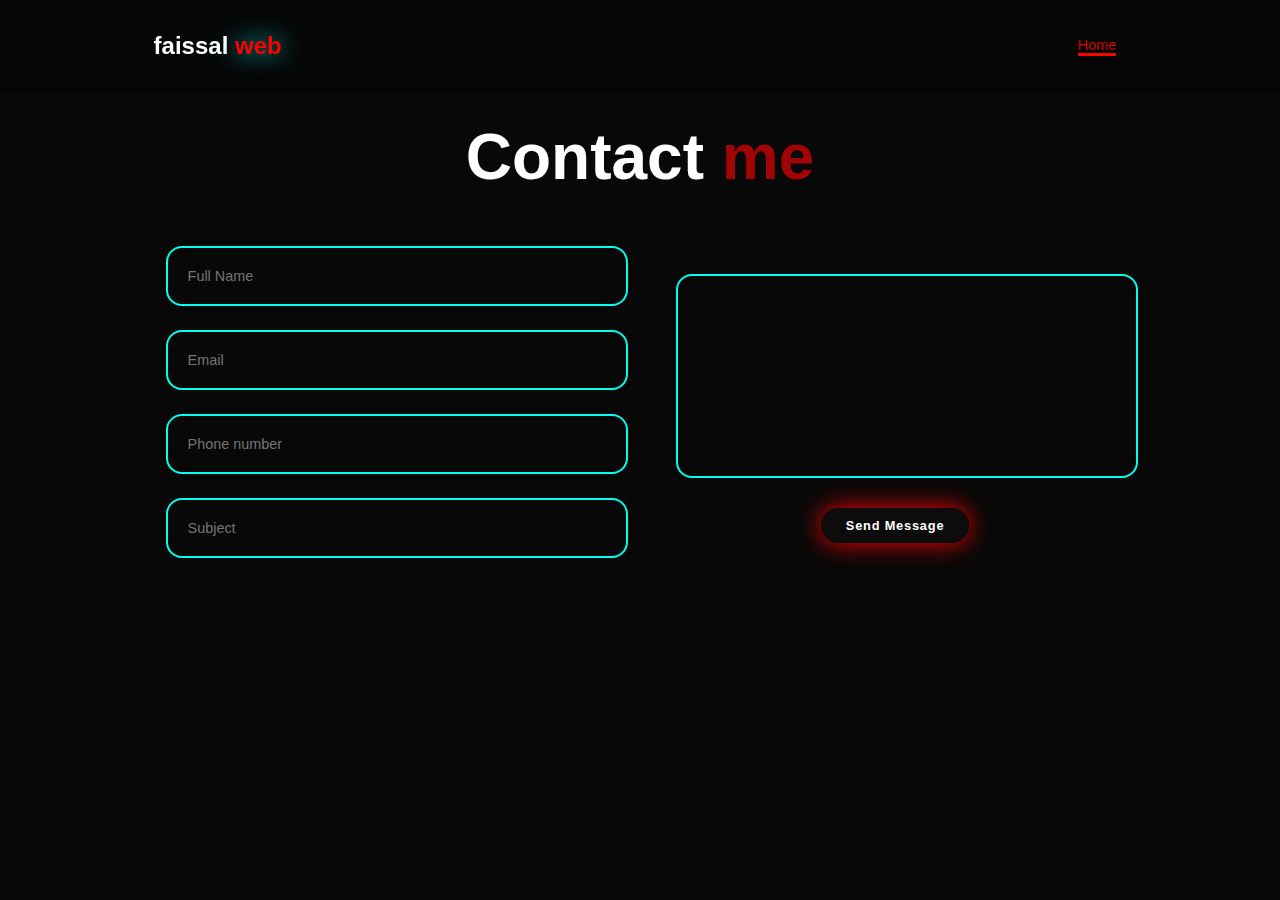
==== contact.html @ d176684a "Add files via upload" ====
<!DOCTYPE html>
<html lang="en">
<head>
    <meta charset="UTF-8">
    <meta name="viewport" content="width=device-width, initial-scale=1.0">
    <title>Contact Me</title>
    <link rel="stylesheet" href="style.css">
</head>



<div id="preloader">
        
    <div class="container">
        <div class="loader"></div>
        <div class="loader"></div>
        <div class="loader"></div>
    </div>
    
  </div>

<body>
    

    

<header class="header">
    
    <a href="index.html" class="logo">faissal
        <span>web</span>
    </a>





    <nav class="navbar" id="navbar">
        <a href="index.html" id="active" class="active">Home</a>
        <br>
       
       

     

    </nav>


</header>



    

    <section class="contact" id="contact">
        <h2 id="Contact1" class="heading">Contact <span>me </span></h2>
        <form action="">
            <div class="input-group">
                <div class="input-box">
                    
                    

                    <input type="text"  placeholder="Full Name" >
                    <input type="email" placeholder="Email">

                </div>
                <div class="input-box">
                    <input type="number" placeholder="Phone number">
                    <input type="text" placeholder="Subject">
                </div>
            </div>


            <div class="input-group-2">
                <textarea name="" id="" cols="30" rows="10" placeholder="Your Message">
            </textarea>
                <input type="submit" value="Send Message" class="btn">
            </div>
        </form>
    </section>


    <script>



document.addEventListener("DOMContentLoaded", function () {
  window.onload = function () {
    const preloader = document.getElementById("preloader");
    preloader.style.display = "none";
  };
});

    </script>

</body>
</html>
---- style.css ----
* {
    margin: 0;
    padding: 0;
    box-sizing: border-box;
    text-decoration: none;
    border: none;
    outline: none;
    scroll-behavior: smooth;
    font-family: "Poppins" , sans-serif;
}

:root{
    --bg-color: #080808;
    --second-bg-color: #131313;
    --text-color: white; 
    --main-color: #00ffee;
}


html{
    font-size: 60%;
    overflow-x: hidden;
}

body{
    background: var(--bg-color);
    color: var(--text-color);
}



#preloader {
    position: fixed;
    width: 100%;
    height: 100%;
    background-color: #000000; /* يمكنك تغيير اللون */
    display: flex;
    justify-content: center;
    align-items: center;
    z-index: 9999; /* تأكد من أن العنصر فوق كل المحتويات */
  }
  
  /* تنسيق الأنميشن */
  
  /* From Uiverse.io by Nawsome */ 
.loader {
    position: absolute;
    top: 50%;
    left: 50%;
    z-index: 10;
    width: 160px;
    height: 100px;
    margin-left: -80px;
    margin-top: -50px;
    border-radius: 5px;
    background: #1e3f57;
    animation: dot1_ 3s cubic-bezier(0.55,0.3,0.24,0.99) infinite;
  }
  
  .loader:nth-child(2) {
    z-index: 11;
    width: 150px;
    height: 90px;
    margin-top: -45px;
    margin-left: -75px;
    border-radius: 3px;
    background: #3c517d;
    animation-name: dot2_;
  }
  
  .loader:nth-child(3) {
    z-index: 12;
    width: 40px;
    height: 20px;
    margin-top: 50px;
    margin-left: -20px;
    border-radius: 0 0 5px 5px;
    background: #6bb2cd;
    animation-name: dot3_;
  }
  
  @keyframes dot1_ {
    3%,97% {
      width: 160px;
      height: 100px;
      margin-top: -50px;
      margin-left: -80px;
    }
  
    30%,36% {
      width: 80px;
      height: 120px;
      margin-top: -60px;
      margin-left: -40px;
    }
  
    63%,69% {
      width: 40px;
      height: 80px;
      margin-top: -40px;
      margin-left: -20px;
    }
  }
  
  @keyframes dot2_ {
    3%,97% {
      height: 90px;
      width: 150px;
      margin-left: -75px;
      margin-top: -45px;
    }
  
    30%,36% {
      width: 70px;
      height: 96px;
      margin-left: -35px;
      margin-top: -48px;
    }
  
    63%,69% {
      width: 32px;
      height: 60px;
      margin-left: -16px;
      margin-top: -30px;
    }
  }
  
  @keyframes dot3_ {
    3%,97% {
      height: 20px;
      width: 40px;
      margin-left: -20px;
      margin-top: 50px;
    }
  
    30%,36% {
      width: 8px;
      height: 8px;
      margin-left: -5px;
      margin-top: 49px;
      border-radius: 8px;
    }
  
    63%,69% {
      width: 16px;
      height: 4px;
      margin-left: -8px;
      margin-top: -37px;
      border-radius: 10px;
    }
  }
       

.header{
    position: fixed;
    top: 0;
    left: 0;
    width: 100%;
    padding: 4rem 12% 4rem;
    background: rgba(0, 0, 0, 0.3);
    backdrop-filter: blur(10px);
    display: flex;
    justify-content: space-between;
    align-items: center;
    z-index: 5;
}

.logo{
    font-size: 3rem;
    color: var(--text-color);
    font-weight: 800;
    cursor: pointer;
    transition: 0.3s ease;
}

.logo:hover{
    transform: scale(1.1);
}
.logo span{
    text-shadow: 0 0 25px var(--main-color);
}

.navbar a{
    display: inline-flex;
    font-size: 1.8rem;
    color: var(--text-color);
    margin-left: 4rem;
    font-weight: 500;
    transition: 0.3s ease;
    border-bottom: 3px solid transparent;
}


.navbar {
    display: flex; /* لجعل العناصر تصطف أفقيًا */
    justify-content: space-around; /* توزيع المسافة بالتساوي بين العناصر */
    align-items: center; /* محاذاة العناصر عموديًا */
    gap: 10px; /* مسافة بين الروابط */
}



.navbar a:hover,
.navbar a.active{
    color: rgba(255, 0, 0, 0.908);
    border-bottom: 3px solid red;
}

#menu-icon{
    font-size: 3.6rem;
    color: var(--main-color);
    display: none;

}

section{
    min-height: 100vh;
    padding: 10rem 12% 10rem;

}

.Home{
    display: flex;
    align-items: center;
    justify-content: center;
    gap: 15rem;

}

.home-content{
    display: flex;
    flex-direction: column;
    align-items: baseline;
    text-align: left;
    justify-content: center;
    margin-top: 3rem;

}

span{
    color: rgba(161, 4, 4, 0.998);
}
.logo span{
    color: rgb(255, 0, 0);
}

.home-content h3{
    margin-bottom: 2rem;
    margin-top: 1rem;
    font-size: 3.5rem;


}

.home-content h1{
    font-size: 7rem;
    font-weight: 700;
    margin-top: 1.5rem;
    line-height: 1;

}    


.home-img{

    border-radius: 50%;

}

.home-img img{
    position: relative;
    top: 3rem;
    width: 32vw;
    border-radius: 50%;
    box-shadow: 0 0 25px red;
    cursor: pointer;
    transition: 0.4s ease-in-out;
}


.home-img img:hover{
    box-shadow: 0 0 25px rgb(0, 0, 0),
                0 0 50px red,
                0 0 100px red;
}
.home-content p{
    font-size: 1.5rem;
    font-weight: 500;
    line-height: 1.8;
    max-width: 1000px;

}


.home-content p::selection{
    color: red;
}


.social-icons a{
    display: inline-flex;
    justify-content: center;
    align-items: center;
    width: 4.5rem;
    height: 4.5rem;
    background: transparent;
    border: 2px solid rgba(110, 53, 53, 0.974);
    font-size: 2.5rem;
    border-radius: 50%;
   color: rgba(255, 0, 0, 0.707);
    margin: 3rem 1.5rem 3rem 0;
    transition: 0.3s ease-in-out;
}


.social-icons a:hover{
    color: red;
    transform: scale(1.3)translateY(-5px);
    box-shadow: 0 0 25px var(--main-color);
    background-color: var(--main-color);
}
.btn{
    display: inline-block;
    padding: 1rem 2.8rem;
    
    background: rgba(16, 15, 15, 0.586);
    box-shadow: 0 0 25px red;
    border-radius: 4rem;
    font-size: 1.6rem;
    color: rgb(255, 255, 255);
    border: 2px solid transparent;
    letter-spacing: 0.1rem;
    font-weight: 600;
    transition: 0.3s ease-in-out;
    cursor: pointer;
}

.btn:hover{
    transform: scale(1.05);
    box-shadow: 0 0 50px red;
}

.btn-group{
    display: flex;
    align-items: center;
    gap: 1.5rem;
}
.btn-group a:nth-of-type(2){
    background-color: black;
    color: var(--main-color);
    border: 2px solid var(--main-color);
    box-shadow: 0 0 25px transparent;
}

.btn-group a:nth-last-of-type(2):hover{
    box-shadow: 0 0 25px var(--main-color);
    background-color: var(--main-color);
    color: black;
}

.text-animation{
    font-size: 34px;
    font-weight: 600;
    min-width: 280px;
}
.text-animation span{
    position: relative;
}
.text-animation span::before{
    content: "web developer";
    color: var(--main-color);
    animation: words 20s infinite;
}

.text-animation span::after{
    content: "";
    background-color: var(--bg-color);
    position: absolute;
    width: calc(100% + 8px);
    height: 100%;
    border-left: 3px solid var(--bg-color);
    right: -8px;
    animation: cursor 0.6s infinite, typing 20s steps(14) infinite;
}
@keyframes cursor{
    to{
        border-left: 2px solid var(--main-color);
    }
}
 @keyframes words{
    0%,
    20%{
        content: "Front-end Designer";
    }
    21%,
    40%{
        content: "Web Designer";
    }

    41%,
    60%{
        content: "UI / UX Designer";
    }

    61%,
    80%{
        content: "Web Developer";
    }

    81%,
    100%{
        content: "Software Tester";
    }
 }


 @keyframes typing{
    10%,
    15%,
    30%,
    35%,
    50%,
    55%,
    70%,
    75%,
    90%,
    95%{
        width: 0;
    }

    5%,
    20%,
    25%,
    40%,
    45%,
    60%,
    65%,
    80%,
    85%{
        width: calc(100% + 8px);
    }
 }



 .heading{
    font-size: 8rem;
    text-align: center;
    margin: 5rem 0;
 }
 
 .education{
    padding: 100px 15px;
    background: var(--second-bg-color);
 }

 .education h2{
    margin-bottom: 5rem;

 }

 .timeline-items{
    max-width: 1200px;
    margin: auto;
    display: flex;
    flex-wrap: wrap;
    position: relative;

 }
 .timeline-items::before{
    content: "";
    position: absolute;
    width: 5px;
    height: 100%;
    background-color: var(--main-color);
    left: calc(50% - 1px);

 }

 .timeline-item{
    margin-bottom: 40px;
    width: 100%;
    position: relative;
 }

 .timeline-item:last-child{
    margin-bottom: 0;

 }

 .timeline-item:nth-child(odd){
    padding-right: calc(50% + 30px);
    text-align: right;
 }

 .timeline-item:nth-child(even){
    padding-left: calc(50% + 30px);
    
 }

 .timeline-dot{
    height: 21px;
    width: 21px;
    background-color: var(--main-color);
    box-shadow: 0 0 25px var(--main-color),
                0 0 50px var(--main-color);
    position: absolute;
    left: calc(50% - 8px);
    border-radius: 50%;
    top: 10px;
 }

 .timeline-date{
    font-size: 20px;
    font-weight: 800;
    color: white;
    margin: 6px 0 15px;
 }

.timeline-content{
    background-color: var(--bg-color);
    border: 3px solod var(--main-color);
    padding: 30px 50px;
    border-radius: 4rem;
    box-shadow: 0 0 10px var(--main-color);
    cursor: pointer;
    transition: 0.3s ease-in-out;

}

.timeline-content:hover{
    transform: scale(1.05);
    box-shadow: 0 0 25px red;
}
.timeline-content h3{
    font-size: 20px;
    color: white;
    margin: 0 0 10px;
    font-weight: 500;
}

.timeline-content p{
    color: wheat;
    font-size: 16px;
    font-weight: 300;
    line-height: 22px;

}

::-webkit-scrollba{
    width: 15px;
}

::-webkit-scrollbar-thumb{
    background-color: var(--main-color);
}

::-webkit-scrollbar-track{
    background-color: var(--bg-colorg);
    width: 50px;

}


.services{
    background: var(--second-bg-color);
    color: black;

}

.services h2{
    margin-bottom: 5rem;
    color: wheat;
}

.services-container{
    display: grid;
    grid-template-columns: repeat(2,1fr);
    align-items: center;
    gap: 2.5rem;
}

.service-box{
    background-color: var(--main-color);
    height: 300px;
    border-radius: 3rem;
    border: 5px solid transparent;
    cursor: pointer;
    transition: 0.4s ease-in-out;
}


.service-box:hover{
    background: white;
    color: black;
    border: 5px solid red;
    transform: scale(1.03);
}

.service-box .service-info{
    display: flex;
    flex-direction: column;
    text-align: left;
    max-height: 200px;
    justify-content: left;
    align-items: baseline;
    padding: 5rem 5rem;
}

.service-info h4{
    font-size: 3rem;
    font-weight: 800;
    line-height: 2;
}

.service-info p{
    font-size: 1.6rem;
    font-weight: 600;
    max-height: 100px;
    line-height: 1.7;
    margin: auto;
}

.testimonials{
    background: var(--bg-color);
}
.testimonials-box{
background-size: cover;
display: flex;
align-items: center;
justify-content: center;
flex-direction: column;
}

.testimonials .heading {
    margin-bottom: 5rem ;
}

.testimonials-box img{
width: 25rem;
border-radius: 50%;
border: 1px solid var(--main-color);

}


/* From Uiverse.io by JaydipPrajapati1910 */ 
.button {
    width: 140px;
    height: 40px;
    display: flex;
    align-items: center;
    justify-content: center;
    gap: 10px;
    padding: 0px 15px;
    background-color: red;
    border-radius: 10px;
    border: none;
    color: white;
    position: relative;
    cursor: pointer;
    font-weight: 900;
    transition-duration: .2s;
    background: linear-gradient(0deg, #000, #272727);
  }
  
  .button:before, .button:after {
    content: '';
    position: absolute;
    left: -2px;
    top: -2px;
    border-radius: 10px;
    background: linear-gradient(45deg, #fb0094, #0000ff, #00ff00,#ffff00, #ff0000, #fb0094, 
          #0000ff, #00ff00,#ffff00, #ff0000);
    background-size: 400%;
    width: calc(100% + 4px);
    height: calc(100% + 4px);
    z-index: -1;
    animation: steam 20s linear infinite;
  }
  
  @keyframes steam {
    0% {
      background-position: 0 0;
    }
  
    50% {
      background-position: 400% 0;
    }
  
    100% {
      background-position: 0 0;
    }
  }
  
  .button:after {
    filter: blur(50px);
  }
  
  


.wrapper{
    display: grid;
    grid-template-columns: repeat(3,1fr);
    gap: 3rem;
}

.testimonial-item{
    min-height: 550px;
    max-width: 450px;
    background: rgba(0, 0, 0, 0.7);
    border: 3px solid rgba(255, 255, 255, 0.322);
    border-radius: 2rem;
    margin: 0 2rem;
    padding: 30px 60px;
    cursor: pointer;
    display: flex;
    flex-direction: column;
    align-items: center;
    justify-content: center;
    text-align: center;
    gap: 1.5rem;
    color: white;
    transition: 0.4s ease-in-out;
}

.testimonial-item:hover{
    border: 3px solid var(--main-color);
    transform: translateY(-10px)scale(1.03);
    box-shadow: 0 0 50px red;
}

.testimonial-item h2{
    font-size: 2.8rem;
}

.testimonial-item p{
    font-size: 1.3rem;
}


.cta {
    position: relative;
    margin: auto;
    padding: 12px 18px;
    transition: all 0.2s ease;
    border: none;
    background: none;
    cursor: pointer;
  }
  
  .cta:before {
    content: "";
    position: absolute;
    top: 0;
    left: 0;
    display: block;
    border-radius: 50px;
    background: #b1dae7;
    width: 45px;
    height: 45px;
    transition: all 0.3s ease;
  }
  
  .cta span {
    position: relative;
    font-family: "Ubuntu", sans-serif;
    font-size: 18px;
    font-weight: 700;
    letter-spacing: 0.05em;
    color: #234567;
  }
  
  .cta svg {
    position: relative;
    top: 0;
    margin-left: 10px;
    fill: none;
    stroke-linecap: round;
    stroke-linejoin: round;
    stroke: #234567;
    stroke-width: 2;
    transform: translateX(-5px);
    transition: all 0.3s ease;
  }
  
  .cta:hover:before {
    width: 100%;
    background: #b1dae7;
  }
  
  .cta:hover svg {
    transform: translateX(0);
  }
  
  .cta:active {
    transform: scale(0.95);
  }
  




#star{
    color: gold;
    font-size: 2rem;
}

.contact{
    background-color: var(--bg-color);

}

.contact h2{
    margin-bottom: 3rem;
    color: white;

}

.contact form{
    display: flex;
    align-items: center;
    justify-content: center;
    gap: 3rem;
    margin: 5rem auto;
    text-align: center;
}

.contact form .input-box{
    display: flex;
    justify-content: center;
    flex-wrap: wrap ;
}





.contact form .input-box input,
.contact form textarea{
    width: 100%;
    padding: 2.5rem;
    font-size: 1.8rem;
    color: var(--text-color);
    background: var(--bg-color);
    border-radius: 2rem;
    border: 2px solid var(--main-color);
    margin: 1.5rem;
    resize: none;
   
}

.contact form .btn{
    margin-top: 2rem;

}

.footer{
    position: relative;
    bottom: 0;
    width: 100%;
    padding: 40px 0;
    background-color: var(--second-bg-color);

}

.footer .social{
    text-align: center;
    padding-bottom: 25px;
    color: var(--main-color);
}

.footer .social a{
  font-size: 25px;
  color: var(--main-color);
  border: 2px solid var(--main-color);
  width: 42px;
  height: 42px;
  line-height: 42px;
    display: inline-block;
    text-align: center;
    border-radius: 50%;
    margin: 0 10px;
    transition: 0.3s ease-in-out;
}

.footer .social a:hover{
    transform: scale(1.2)translateY(-10px);
    background-color: red;
    color: black;
    box-shadow: 0 0 25px red;
}

.footer ul{
    margin-top: 0;
    padding: 0;
    font-size: 18px;
    line-height: 1.6;
    margin-bottom: 0;
    text-align: center;
}
.footer ul li a{
    color: white;
    border-bottom: 3px solid transparent;
    transition: 0.3s ease-in-out;

}

.footer img{

    mix-blend-mode: screen;
    width: 25rem;

}



.footer ul li a:hover{
border-bottom: 3px solid var(--main-color);
}

.footer ul li{
    display: inline-block;
    padding: 0 15px;
}
.footer .copyright{
    margin-top: 50px;
    text-align: center;
    font-size: 16px;
    color: white;
}



@media(max-width:1285px){
    html{
        font-size: 50%;
    }
    .services-container{
        padding-bottom: 7rem;
        grid-template-columns: repeat(2,1fr);
        margin: 0 5rem;
    }


    


}



@media(max-width:991px){
    header{
        padding: 2rem 3%;
    }
    section{
        padding: 10rem 3% 2rem;
    }

    .timeline-items::before{
        left: 7px;
    }

    .timeline-item:nth-child(odd){
        padding-right: 0;
        text-align: left;
    }

    .timeline-item:nth-child(odd),
    .timeline-item:nth-child(even){
        padding-left: 37px;

    }

    .timeline-dot{
        left: 0;
    }
    .services{
        padding-bottom: 7rem;
    }
    .testimonials .wrapper{
        grid-template-columns: repeat(1,1fr);

    }
    .contact form{
        flex-direction: column;
    }

    .footer{
        padding: 2rem 3%;
    }

}


@media(max-width:859px){
    #menu-icon{
        display: block;
    }

    .navbar{
        position: absolute;
        top: 100%;
        right: 0;
        width: 50%;
        padding: 1rem 3%;
        justify-content: space-around;
        background: rgba(0, 0, 0, 0.8);
        backdrop-filter: blur(20px);
        border-bottom-left-radius: 2rem;
        border-left: 2px solid var(--main-color);
        display: none;
    }


.navbar a {
     margin: 0 15px; 
    text-decoration: none;
    margin-right: 20px;
    padding: 10px;
  }



       .Home{
    flex-direction: column-reverse;
    margin: 5rem 4rem;

}  

    .home-content h3{
        font-size: 2.6rem;
    }
    
    .home-content h1{
        font-size: 8rem;
        margin-top: 3rem;
    }


    .home-content p{
        max-width: 600px;
        margin: 0 auto;
    }

    .home-img img{
        width: 56vw;
    }

    .service-box .service-info {
        padding: 0%;
    }


    .service-info p {
        font-size: 1.5rem;
    }


    .services h2{
        margin-bottom: 3rem;

    }


    .service-info h4 {
        text-align: center;
        font-size: 3rem;
    }

    .services-container{
        grid-template-columns: repeat(1,1fr);
    }

    .contact form .input-box input,
     .contact form textarea {
        width: 70%;

}

.heading {
    font-size: 7rem;

}

}


@media(max-width:360px){

    .service-info p{
        font-size: 1.8rem;
    }

}
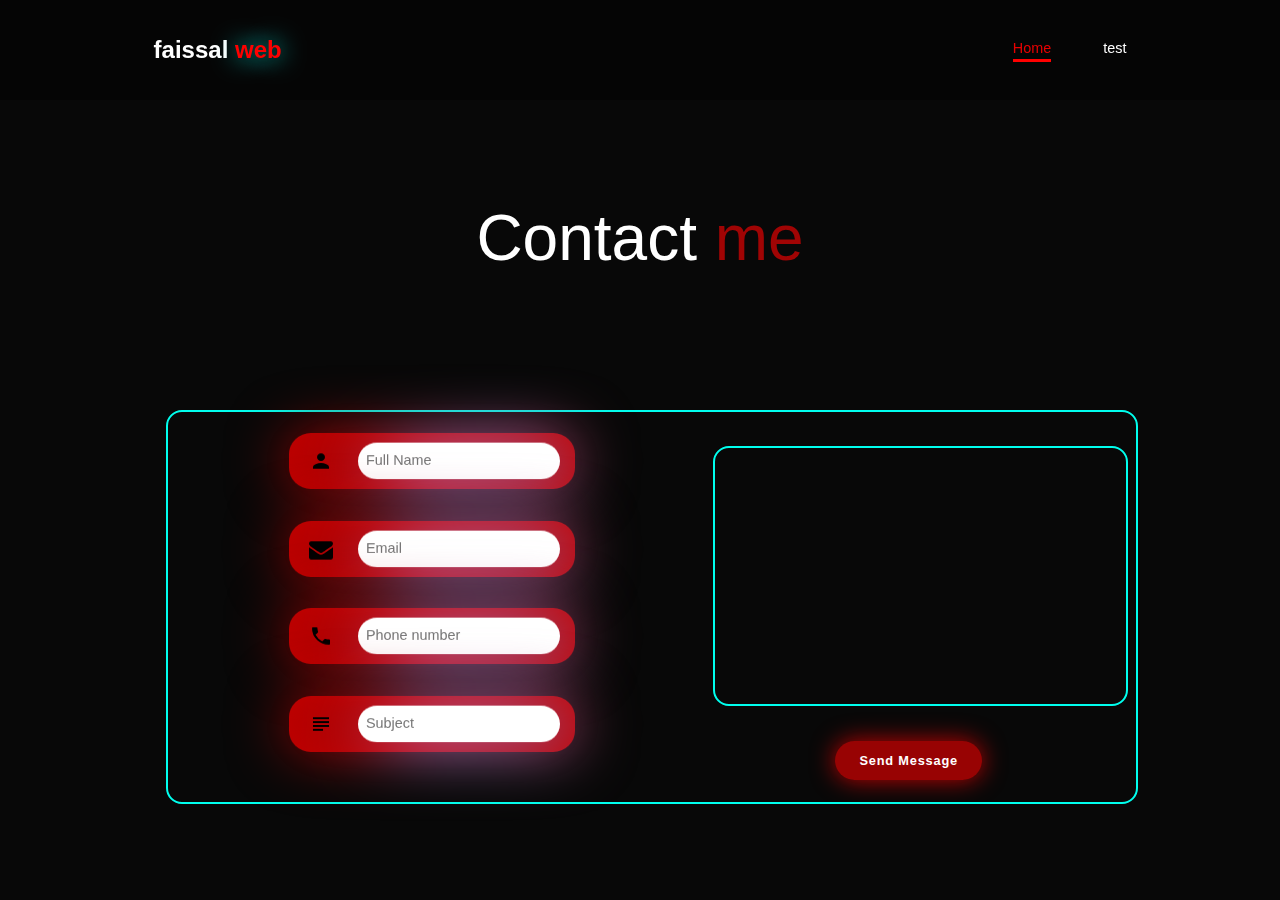
==== commit a4669ad6: "Add files via upload" ====
--- a/contact.html
+++ b/contact.html
@@ -4,7 +4,10 @@
     <meta charset="UTF-8">
     <meta name="viewport" content="width=device-width, initial-scale=1.0">
     <title>Contact Me</title>
-    <link rel="stylesheet" href="style.css">
+    <link rel="stylesheet" href="https://cdnjs.cloudflare.com/ajax/libs/font-awesome/4.7.0/css/font-awesome.min.css">
+    <link rel="stylesheet" href="https://www.w3schools.com/w3css/4/w3.css">
+<link rel="stylesheet" href="https://fonts.googleapis.com/icon?family=Material+Icons">
+    <link rel="stylesheet" href="style css/style.css">
 </head>
 
 
@@ -15,7 +18,7 @@
         <div class="loader"></div>
         <div class="loader"></div>
         <div class="loader"></div>
-    </div>
+    </div>   
     
   </div>
 
@@ -37,6 +40,7 @@
     <nav class="navbar" id="navbar">
         <a href="index.html" id="active" class="active">Home</a>
         <br>
+        <a href="course.html" id="">test</a>
        
        
 
@@ -53,25 +57,57 @@
 
     <section class="contact" id="contact">
         <h2 id="Contact1" class="heading">Contact <span>me </span></h2>
-        <form action="">
+        <form 
+        
+        action="https://formspree.io/f/mrbbwkjd"
+        method="POST">
             <div class="input-group">
                 <div class="input-box">
                     
-                    
 
-                    <input type="text"  placeholder="Full Name" >
-                    <input type="email" placeholder="Email">
+                  
+
+                    <div class="input__container">
+                        <div class="shadow__input"></div>
+                        <button class="input__button__shadow">
+
+                            <i class="material-icons">person</i>
+                          
+                        </button>
+                        <input type="text" name="text" class="input__search" placeholder="Full Name">
+                      </div>
+
+                      <div class="input__container">
+                        <div class="shadow__input"></div>
+                        <button class="input__button__shadow">
+                            <i style="font-size:24px" class="fa">&#xf0e0;</i>
+                        </button>
+                        <input type="text" name="text" class="input__search" placeholder="Email">
+                      </div>
+
 
                 </div>
                 <div class="input-box">
-                    <input type="number" placeholder="Phone number">
-                    <input type="text" placeholder="Subject">
+                    <div class="input__container">
+                        <div class="shadow__input"></div>
+                        <button class="input__button__shadow">
+                            <i class="material-icons">phone</i>
+                        </button>
+                        <input type="text" name="text" class="input__search" placeholder="Phone number">
+                      </div>
+                      <div class="input__container">
+                        <div class="shadow__input"></div>
+                        <button class="input__button__shadow">
+                            <i class="material-icons">subject</i>
+                        </button>
+                        <input type="text" name="text" class="input__search" placeholder="Subject">
+                      </div>
                 </div>
             </div>
 
 
             <div class="input-group-2">
-                <textarea name="" id="" cols="30" rows="10" placeholder="Your Message">
+                <textarea name="message" id="" cols="30" rows="10" placeholder="Your Message">
             </textarea>
                 <input type="submit" value="Send Message" class="btn">
             </div>
--- a/style css/style.css
+++ b/style css/style.css
@@ -0,0 +1,1611 @@
+* {
+  margin: 0;
+  padding: 0;
+  box-sizing: border-box;
+  text-decoration: none;
+  border: none;
+  outline: none;
+  scroll-behavior: smooth;
+  font-family: "Poppins", sans-serif;
+}
+
+:root {
+  --bg-color: #080808;
+  --second-bg-color: #131313;
+  --text-color: white;
+  --main-color: #00ffee;
+}
+
+
+html {
+  font-size: 60%;
+  overflow-x: hidden;
+ 
+}
+
+body {
+  /* cursor: url("../Demon Slayer.jpg") , auto; */
+  
+  background: var(--bg-color);
+  color: var(--text-color);
+}
+
+
+
+
+
+#preloader {
+  position: fixed;
+  width: 100%;
+  height: 100%;
+  background-color: #000000;
+  /* يمكنك تغيير اللون */
+  display: flex;
+  justify-content: center;
+  align-items: center;
+  z-index: 9999;
+  /* تأكد من أن العنصر فوق كل المحتويات */
+}
+
+/* تنسيق الأنميشن */
+
+/* From Uiverse.io by Nawsome */
+.loader {
+  position: absolute;
+  top: 50%;
+  left: 50%;
+  z-index: 10;
+  width: 160px;
+  height: 100px;
+  margin-left: -80px;
+  margin-top: -50px;
+  border-radius: 5px;
+  background: #1e3f57;
+  animation: dot1_ 3s cubic-bezier(0.55, 0.3, 0.24, 0.99) infinite;
+}
+
+.loader:nth-child(2) {
+  z-index: 11;
+  width: 150px;
+  height: 90px;
+  margin-top: -45px;
+  margin-left: -75px;
+  border-radius: 3px;
+  background: #3c517d;
+  animation-name: dot2_;
+}
+
+.loader:nth-child(3) {
+  z-index: 12;
+  width: 40px;
+  height: 20px;
+  margin-top: 50px;
+  margin-left: -20px;
+  border-radius: 0 0 5px 5px;
+  background: #6bb2cd;
+  animation-name: dot3_;
+}
+
+@keyframes dot1_ {
+
+  3%,
+  97% {
+    width: 160px;
+    height: 100px;
+    margin-top: -50px;
+    margin-left: -80px;
+  }
+
+  30%,
+  36% {
+    width: 80px;
+    height: 120px;
+    margin-top: -60px;
+    margin-left: -40px;
+  }
+
+  63%,
+  69% {
+    width: 40px;
+    height: 80px;
+    margin-top: -40px;
+    margin-left: -20px;
+  }
+}
+
+@keyframes dot2_ {
+
+  3%,
+  97% {
+    height: 90px;
+    width: 150px;
+    margin-left: -75px;
+    margin-top: -45px;
+  }
+
+  30%,
+  36% {
+    width: 70px;
+    height: 96px;
+    margin-left: -35px;
+    margin-top: -48px;
+  }
+
+  63%,
+  69% {
+    width: 32px;
+    height: 60px;
+    margin-left: -16px;
+    margin-top: -30px;
+  }
+}
+
+@keyframes dot3_ {
+
+  3%,
+  97% {
+    height: 20px;
+    width: 40px;
+    margin-left: -20px;
+    margin-top: 50px;
+  }
+
+  30%,
+  36% {
+    width: 8px;
+    height: 8px;
+    margin-left: -5px;
+    margin-top: 49px;
+    border-radius: 8px;
+  }
+
+  63%,
+  69% {
+    width: 16px;
+    height: 4px;
+    margin-left: -8px;
+    margin-top: -37px;
+    border-radius: 10px;
+  }
+}
+
+
+.header {
+  position: fixed;
+  top: 0;
+  left: 0;
+  width: 100%;
+  padding: 4rem 12% 4rem;
+  background: rgba(0, 0, 0, 0.3);
+  backdrop-filter: blur(10px);
+  display: flex;
+  justify-content: space-between;
+  align-items: center;
+  z-index: 5;
+}
+
+.logo {
+  font-size: 3rem;
+  color: var(--text-color);
+  font-weight: 800;
+  cursor: pointer;
+  transition: 0.3s ease;
+}
+
+.logo:hover {
+  transform: scale(1.1);
+}
+
+.logo span {
+  text-shadow: 0 0 25px var(--main-color);
+}
+
+.navbar a {
+  display: inline-flex;
+  font-size: 1.8rem;
+  color: var(--text-color);
+  margin-left: 4rem;
+  font-weight: 500;
+  transition: 0.3s ease;
+  border-bottom: 3px solid transparent;
+}
+
+
+.navbar {
+  display: flex;
+  /* لجعل العناصر تصطف أفقيًا */
+  justify-content: space-around;
+  /* توزيع المسافة بالتساوي بين العناصر */
+  align-items: center;
+  /* محاذاة العناصر عموديًا */
+  gap: 10px;
+  /* مسافة بين الروابط */
+}
+
+
+
+.navbar a:hover,
+.navbar a.active {
+  color: rgba(255, 0, 0, 0.908);
+  border-bottom: 3px solid red;
+}
+
+#menu-icon {
+  font-size: 3.6rem;
+  color: var(--main-color);
+  display: none;
+
+}
+
+section {
+  min-height: 100vh;
+  padding: 10rem 12% 10rem;
+
+}
+
+
+
+.Home {
+  background-image: url('peak_background.jpg');
+  display: flex;
+  align-items: center;
+  justify-content: center;
+  gap: 15rem;
+
+}
+
+.home-content {
+  
+  display: flex;
+  flex-direction: column;
+  align-items: baseline;
+  text-align: left;
+  justify-content: center;
+  margin-top: 3rem;
+
+}
+
+span {
+  color: rgba(161, 4, 4, 0.998);
+}
+
+.logo span {
+  color: rgb(255, 0, 0);
+}
+
+.home-content h3 {
+  margin-bottom: 2rem;
+  margin-top: 1rem;
+  font-size: 3.5rem;
+
+
+}
+
+.home-content h1 {
+  font-size: 7rem;
+  font-weight: 700;
+  margin-top: 1.5rem;
+  line-height: 1;
+
+}
+
+
+.home-img {
+
+  border-radius: 50%;
+
+}
+
+.home-img img {
+  position: relative;
+  top: 3rem;
+  width: 32vw;
+  border-radius: 50%;
+  box-shadow: 0 0 25px red;
+  cursor: pointer;
+  transition: 0.4s ease-in-out;
+}
+
+
+.home-img img:hover {
+  box-shadow: 0 0 25px rgb(0, 0, 0),
+    0 0 50px red,
+    0 0 100px red;
+}
+
+.home-content p {
+  font-size: 1.5rem;
+  font-weight: 500;
+  line-height: 1.8;
+  max-width: 1000px;
+
+}
+
+
+.home-content p::selection {
+  color: red;
+}
+
+
+.social-icons a {
+  display: inline-flex;
+  justify-content: center;
+  align-items: center;
+  width: 4.5rem;
+  height: 4.5rem;
+  background: transparent;
+  border: 2px solid rgba(110, 53, 53, 0.974);
+  font-size: 2.5rem;
+  border-radius: 50%;
+  color: rgba(255, 0, 0, 0.707);
+  margin: 3rem 1.5rem 3rem 0;
+  transition: 0.3s ease-in-out;
+}
+
+
+.social-icons a:hover {
+  color: red;
+  transform: scale(1.3)translateY(-5px);
+  box-shadow: 0 0 25px var(--main-color);
+  background-color: var(--main-color);
+}
+
+.btn {
+  display: inline-block;
+  padding: 1rem 2.8rem;
+
+  background: rgba(255, 0, 0, 0.586);
+  box-shadow: 0 0 25px rgba(255, 0, 0, 0.753);
+  border-radius: 4rem;
+  font-size: 1.6rem;
+  color: rgb(255, 255, 255);
+  border: 2px solid transparent;
+  letter-spacing: 0.1rem;
+  font-weight: 600;
+  transition: 0.3s ease-in-out;
+  cursor: pointer;
+}
+
+.btn:hover {
+  transform: scale(1.05);
+  box-shadow: 0 0 50px red;
+}
+
+.btn-group {
+  display: flex;
+  align-items: center;
+  gap: 1.5rem;
+}
+
+.btn-group a:nth-of-type(2) {
+  background-color: black;
+  color: var(--main-color);
+  border: 2px solid var(--main-color);
+  box-shadow: 0 0 25px transparent;
+}
+
+.btn-group a:nth-last-of-type(2):hover {
+  box-shadow: 0 0 25px var(--main-color);
+  background-color: var(--main-color);
+  color: black;
+}
+
+.text-animation {
+  font-size: 34px;
+  font-weight: 600;
+  min-width: 280px;
+}
+
+.text-animation span {
+  position: relative;
+}
+
+.text-animation span::before {
+  content: "web developer";
+  color: var(--main-color);
+  animation: words 20s infinite;
+}
+
+.text-animation span::after {
+  content: "";
+  background-color: var(--bg-color);
+  position: absolute;
+  width: calc(100% + 8px);
+  height: 100%;
+  border-left: 3px solid var(--bg-color);
+  right: -8px;
+  animation: cursor 0.6s infinite, typing 20s steps(14) infinite;
+}
+
+@keyframes cursor {
+  to {
+    border-left: 2px solid var(--main-color);
+  }
+}
+
+@keyframes words {
+
+  0%,
+  20% {
+    content: "Front-end Designer";
+  }
+
+  21%,
+  40% {
+    content: "Web Designer";
+  }
+
+  41%,
+  60% {
+    content: "UI / UX Designer";
+  }
+
+  61%,
+  80% {
+    content: "Web Developer";
+  }
+
+  81%,
+  100% {
+    content: "Software Tester";
+  }
+}
+
+
+@keyframes typing {
+
+  10%,
+  15%,
+  30%,
+  35%,
+  50%,
+  55%,
+  70%,
+  75%,
+  90%,
+  95% {
+    width: 0;
+  }
+
+  5%,
+  20%,
+  25%,
+  40%,
+  45%,
+  60%,
+  65%,
+  80%,
+  85% {
+    width: calc(100% + 8px);
+  }
+}
+
+
+
+.custom-shape-divider-bottom-1737232405 {
+  position: absolute;
+  bottom: 0;
+  left: 0;
+  width: 100%;
+  overflow: hidden;
+  line-height: 0;
+  transform: rotate(180deg);
+}
+
+.custom-shape-divider-bottom-1737232405 svg {
+  position: relative;
+  display: block;
+  width: calc(100% + 1.3px);
+  height: 129px;
+  transform: rotateY(180deg);
+}
+
+.custom-shape-divider-bottom-1737232405 .shape-fill {
+  fill: var(--second-bg-color);
+}
+
+
+
+
+
+.heading {
+  font-size: 8rem;
+  text-align: center;
+  padding: 100px 15px;
+}
+
+.education {
+  padding: 100px 15px;
+  background: var(--second-bg-color);
+}
+
+.education h2 {
+  margin-bottom: 5rem;
+
+}
+
+.timeline-items {
+  max-width: 1200px;
+  margin: auto;
+  display: flex;
+  flex-wrap: wrap;
+  position: relative;
+
+}
+
+.timeline-items::before {
+  content: "";
+  position: absolute;
+  width: 5px;
+  height: 100%;
+  background-color: var(--main-color);
+  left: calc(50% - 1px);
+
+}
+
+.timeline-item {
+  margin-bottom: 40px;
+  width: 100%;
+  position: relative;
+}
+
+.timeline-item:last-child {
+  margin-bottom: 0;
+
+}
+
+.timeline-item:nth-child(odd) {
+  padding-right: calc(50% + 30px);
+  text-align: right;
+}
+
+.timeline-item:nth-child(even) {
+  padding-left: calc(50% + 30px);
+
+}
+
+.timeline-dot {
+  height: 21px;
+  width: 21px;
+  background-color: var(--main-color);
+  box-shadow: 0 0 25px var(--main-color),
+    0 0 50px var(--main-color);
+  position: absolute;
+  left: calc(50% - 8px);
+  border-radius: 50%;
+  top: 10px;
+}
+
+.timeline-date {
+  font-size: 20px;
+  font-weight: 800;
+  color: white;
+  margin: 6px 0 15px;
+}
+
+.timeline-content {
+  background-color: var(--bg-color);
+  border: 3px solod var(--main-color);
+  padding: 30px 50px;
+  border-radius: 4rem;
+  box-shadow: 0 0 10px var(--main-color);
+  cursor: pointer;
+  transition: 0.3s ease-in-out;
+
+}
+
+.timeline-content:hover {
+  transform: scale(1.05);
+  box-shadow: 0 0 25px red;
+}
+
+.timeline-content h3 {
+  font-size: 20px;
+  color: white;
+  margin: 0 0 10px;
+  font-weight: 500;
+}
+
+.timeline-content p {
+  color: wheat;
+  font-size: 16px;
+  font-weight: 300;
+  line-height: 22px;
+
+}
+
+::-webkit-scrollba {
+  width: 15px;
+}
+
+::-webkit-scrollbar-thumb {
+  background-color: var(--main-color);
+}
+
+::-webkit-scrollbar-track {
+  background-color: var(--bg-colorg);
+  width: 50px;
+
+}
+
+
+.services {
+  background: var(--second-bg-color);
+  color: black;
+
+}
+
+.services h2 {
+  margin-bottom: 5rem;
+  color: wheat;
+}
+
+.services-container {
+  display: grid;
+  grid-template-columns: repeat(2, 1fr);
+  align-items: center;
+  gap: 2.5rem;
+}
+
+.service-box {
+  background-color: var(--main-color);
+  height: 300px;
+  border-radius: 3rem;
+  border: 5px solid transparent;
+  cursor: pointer;
+  transition: 0.4s ease-in-out;
+}
+
+
+.service-box:hover {
+  background: white;
+  color: black;
+  border: 5px solid red;
+  transform: scale(1.03);
+}
+
+.service-box .service-info {
+  display: flex;
+  flex-direction: column;
+  text-align: left;
+  max-height: 200px;
+  justify-content: left;
+  align-items: baseline;
+  padding: 5rem 5rem;
+}
+
+.service-info h4 {
+  font-size: 3rem;
+  font-weight: 800;
+  line-height: 2;
+}
+
+.service-info p {
+  font-size: 1.6rem;
+  font-weight: 600;
+  max-height: 100px;
+  line-height: 1.7;
+  margin: auto;
+}
+
+
+.github{
+  justify-content: center;
+  text-align: center;
+  background-color: #000;
+ 
+}
+
+
+/* From Uiverse.io by Smit-Prajapati */ 
+.loader-git {
+  --size: 150px;
+  --duration: 2s;
+  --logo-color: grey;
+  --background: linear-gradient(
+    0deg,
+    rgba(50, 50, 50, 0.2) 0%,
+    rgba(100, 100, 100, 0.2) 100%
+  );
+  height: var(--size);
+  aspect-ratio: 1;
+  position: relative;
+}
+
+.loader-git .box {
+  position: absolute;
+  background: rgba(100, 100, 100, 0.15);
+  background: var(--background);
+  border-radius: 50%;
+  border-top: 1px solid rgba(100, 100, 100, 1);
+  box-shadow: rgba(0, 0, 0, 0.3) 0px 10px 10px -0px;
+  backdrop-filter: blur(5px);
+  animation: ripple var(--duration) infinite ease-in-out;
+}
+
+.loader-git .box:nth-child(1) {
+  inset: 40%;
+  z-index: 99;
+}
+
+.loader-git .box:nth-child(2) {
+  inset: 30%;
+  z-index: 98;
+  border-color: rgba(100, 100, 100, 0.8);
+  animation-delay: 0.2s;
+}
+
+.loader-git .box:nth-child(3) {
+  inset: 20%;
+  z-index: 97;
+  border-color: rgba(100, 100, 100, 0.6);
+  animation-delay: 0.4s;
+}
+
+.loader-git .box:nth-child(4) {
+  inset: 10%;
+  z-index: 96;
+  border-color: rgba(100, 100, 100, 0.4);
+  animation-delay: 0.6s;
+}
+
+.loader .box:nth-child(5) {
+  inset: 0%;
+  z-index: 95;
+  border-color: rgba(100, 100, 100, 0.2);
+  animation-delay: 0.8s;
+}
+
+.loader-git .logo {
+  position: absolute;
+  inset: 0;
+  display: grid;
+  place-content: center;
+  padding: 30%;
+}
+
+.loader-git .logo svg {
+  fill: var(--logo-color);
+  width: 100%;
+  animation: color-change var(--duration) infinite ease-in-out;
+}
+
+@keyframes ripple {
+  0% {
+    transform: scale(1);
+    box-shadow: rgba(0, 0, 0, 0.3) 0px 10px 10px -0px;
+  }
+  50% {
+    transform: scale(1.3);
+    box-shadow: rgba(0, 0, 0, 0.3) 0px 30px 20px -0px;
+  }
+  100% {
+    transform: scale(1);
+    box-shadow: rgba(0, 0, 0, 0.3) 0px 10px 10px -0px;
+  }
+}
+
+@keyframes color-change {
+  0% {
+    fill: var(--logo-color);
+  }
+  50% {
+    fill: white;
+  }
+  100% {
+    fill: var(--logo-color);
+  }
+}
+
+
+
+.img-github {
+
+
+  margin: auto;
+  display: flex;
+  flex-wrap: wrap;
+  gap: 4rem;
+  justify-content: center;
+  align-items: center;
+
+  text-align: center;
+
+
+}
+
+
+/* الحاوية الرئيسية */
+.img-github {
+  display: grid;
+  grid-template-columns: repeat(auto-fit, minmax(300px, 1fr));
+  /* شبكة متجاوبة */
+  gap: 10px;
+  /* المسافة بين الصور */
+  padding: 20px;
+  width: 90%;
+  max-width: 1200px;
+}
+
+
+
+/* From Uiverse.io by Tsiangana */ 
+.github-p {
+  font-family: Roboto, sans-serif;
+  font-size: 25px;
+  margin-bottom: 90px;
+  font-weight: 600;
+}
+
+.ani:nth-child(1) {
+  animation: ani1 2.1s ease-in-out 14s infinite;
+}
+
+@keyframes ani1 {
+  50% {
+    font-size: 40px;
+  }
+}
+
+.ani:nth-child(2) {
+  animation: ani2 2.1s ease-in-out 12s infinite;
+}
+
+@keyframes ani2 {
+  50% {
+    font-size: 40px;
+  }
+}
+
+.ani:nth-child(3) {
+  animation: ani3 2.1s ease-in-out 10s infinite;
+}
+
+@keyframes ani3 {
+  50% {
+    font-size: 40px;
+  }
+}
+
+.ani:nth-child(4) {
+  animation: ani4 2.1s ease-in-out 8s infinite;
+}
+
+@keyframes ani4 {
+  50% {
+    font-size: 40px;
+  }
+}
+
+.ani:nth-child(5) {
+  animation: ani5 2.1s ease-in-out 6s infinite;
+}
+
+@keyframes ani5 {
+  50% {
+    font-size: 40px;
+  }
+}
+
+.ani:nth-child(6) {
+  animation: ani6 2.1s ease-in-out 4s infinite;
+}
+
+@keyframes ani6 {
+  50% {
+    font-size: 40px;
+  }
+}
+
+.ani:nth-child(7) {
+  animation: ani7 2.1s ease-in-out 2s infinite;
+}
+
+@keyframes ani7 {
+  50% {
+    font-size: 40px;
+  }
+}
+
+
+
+
+/* الصور */
+.img-github img {
+  width: 100%;
+  height: auto;
+
+  box-shadow: 0 4px 8px rgba(0, 0, 0, 0.2);
+  /* تأثير الظل */
+  transition: transform 0.3s, box-shadow 0.3s;
+}
+
+/* تأثير عند التحويم */
+.img-github img:hover {
+  transform: scale(1.05);
+  /* تكبير الصورة قليلاً */
+  box-shadow: 0 6px 12px rgba(0, 0, 0, 0.3);
+}
+
+/* From Uiverse.io by kennyotsu */
+.card-id567 {
+  width: 160px;
+  height: 160px;
+  background: rgb(22, 22, 22);
+  color: white;
+  border-radius: 1rem;
+  padding: 1rem;
+  position: relative;
+  display: flex;
+  justify-content: center;
+  align-items: center;
+  transition: 300ms ease;
+  animation: 8s thumb-thumb infinite;
+}
+
+.card-id567 svg path {
+  transition: 300ms ease;
+  opacity: 0;
+}
+
+.bold-567 {
+  font-weight: bold;
+}
+
+.creator-points {
+  width: 3.25rem;
+  height: 3rem;
+  color: rgb(167 139 250);
+  /* w-5 h-5 mr-2 text-indigo-400 */
+}
+
+.blurry-splash {
+  position: absolute;
+  inset: 0;
+  width: 60px;
+  margin: 0 auto;
+  height: 60px;
+  border-radius: 1rem;
+  z-index: -1;
+  opacity: 70%;
+  filter: blur(15px);
+  background: linear-gradient(120deg, rgba(167, 139, 250, 0.24), rgba(167, 139, 250, 0.384), rgba(167, 139, 250, 0.226));
+}
+
+.prompt-id567 {
+  position: absolute;
+  color: rgb(173, 173, 173);
+  text-align: center;
+}
+
+.really-small-text {
+  text-align: center;
+  width: 100%;
+  position: absolute;
+  font-size: 8px;
+  margin-top: 28px;
+  opacity: 0.5;
+}
+
+.card-id567:hover {
+  cursor: none;
+  background-color: white;
+}
+
+.card-id567:hover .prompt-id567 {
+  transform: scale(1.05);
+  transition: 300ms ease;
+  opacity: 0;
+}
+
+.token-container {
+  animation: 2s spinny-token-yayyy infinite;
+  margin-bottom: 10px;
+}
+
+.prompt-id567 svg path {
+  stroke: none;
+  opacity: 1;
+}
+
+.card-id567:hover svg path {
+  opacity: 1;
+}
+
+@keyframes spinny-token-yayyy {
+  0% {
+    transform: perspective(200px) rotateY(0deg);
+  }
+
+  100% {
+    transform: perspective(200px) rotateY(360deg);
+  }
+}
+
+@keyframes thumb-thumb {
+
+  0%,
+  10%,
+  100% {
+    transform: scale(100%);
+  }
+
+  5% {
+    transform: scale(103%);
+  }
+
+  7% {
+    transform: scale(97%);
+  }
+}
+
+.testimonials {
+  background: var(--bg-color);
+}
+
+.testimonials-box {
+  background-size: cover;
+  display: flex;
+  align-items: center;
+  justify-content: center;
+  flex-direction: column;
+}
+
+.testimonials .heading {
+  margin-bottom: 5rem;
+}
+
+.testimonials-box img {
+  width: 25rem;
+  border-radius: 50%;
+  border: 1px solid var(--main-color);
+
+}
+
+
+/* From Uiverse.io by JaydipPrajapati1910 */
+.button {
+  width: 140px;
+  height: 40px;
+  display: flex;
+  align-items: center;
+  justify-content: center;
+  gap: 10px;
+  padding: 0px 15px;
+  background-color: red;
+  border-radius: 10px;
+  border: none;
+  color: white;
+  position: relative;
+  cursor: pointer;
+  font-weight: 900;
+  transition-duration: .2s;
+  background: linear-gradient(0deg, #000, #272727);
+}
+
+.button:before,
+.button:after {
+  content: '';
+  position: absolute;
+  left: -2px;
+  top: -2px;
+  border-radius: 10px;
+  background: linear-gradient(45deg, #fb0094, #0000ff, #00ff00, #ffff00, #ff0000, #fb0094,
+      #0000ff, #00ff00, #ffff00, #ff0000);
+  background-size: 400%;
+  width: calc(100% + 4px);
+  height: calc(100% + 4px);
+  z-index: -1;
+  animation: steam 20s linear infinite;
+}
+
+@keyframes steam {
+  0% {
+    background-position: 0 0;
+  }
+
+  50% {
+    background-position: 400% 0;
+  }
+
+  100% {
+    background-position: 0 0;
+  }
+}
+
+.button:after {
+  filter: blur(50px);
+}
+
+
+
+
+.wrapper {
+  display: grid;
+  grid-template-columns: repeat(3, 1fr);
+  gap: 3rem;
+}
+
+.testimonial-item {
+  min-height: 550px;
+  max-width: 450px;
+  background: rgba(0, 0, 0, 0.7);
+  border: 3px solid rgba(255, 255, 255, 0.322);
+  border-radius: 2rem;
+  margin: 0 2rem;
+  padding: 30px 60px;
+  cursor: pointer;
+  display: flex;
+  flex-direction: column;
+  align-items: center;
+  justify-content: center;
+  text-align: center;
+  gap: 1.5rem;
+  color: white;
+  transition: 0.4s ease-in-out;
+}
+
+.testimonial-item:hover {
+  border: 3px solid var(--main-color);
+  transform: translateY(-10px)scale(1.03);
+  box-shadow: 0 0 50px red;
+}
+
+.testimonial-item h2 {
+  font-size: 2.8rem;
+}
+
+.testimonial-item p {
+  font-size: 1.3rem;
+}
+
+
+.cta {
+  position: relative;
+  margin: auto;
+  padding: 12px 18px;
+  transition: all 0.2s ease;
+  border: none;
+  background: none;
+  cursor: pointer;
+}
+
+.cta:before {
+  content: "";
+  position: absolute;
+  top: 0;
+  left: 0;
+  display: block;
+  border-radius: 50px;
+  background: #b1dae7;
+  width: 45px;
+  height: 45px;
+  transition: all 0.3s ease;
+}
+
+.cta span {
+  position: relative;
+  font-family: "Ubuntu", sans-serif;
+  font-size: 18px;
+  font-weight: 700;
+  letter-spacing: 0.05em;
+  color: #234567;
+}
+
+.cta svg {
+  position: relative;
+  top: 0;
+  margin-left: 10px;
+  fill: none;
+  stroke-linecap: round;
+  stroke-linejoin: round;
+  stroke: #234567;
+  stroke-width: 2;
+  transform: translateX(-5px);
+  transition: all 0.3s ease;
+}
+
+.cta:hover:before {
+  width: 100%;
+  background: #b1dae7;
+}
+
+.cta:hover svg {
+  transform: translateX(0);
+}
+
+.cta:active {
+  transform: scale(0.95);
+}
+
+
+
+
+
+#star {
+  color: gold;
+  font-size: 2rem;
+}
+
+.contact {
+  background-color: var(--bg-color);
+
+}
+
+.contact h2 {
+  margin-bottom: 3rem;
+  color: white;
+
+}
+
+.contact form {
+  display: flex;
+  align-items: center;
+  justify-content: center;
+  gap: 3rem;
+  margin: 5rem auto;
+  text-align: center;
+}
+
+.contact form .input-box {
+  display: flex;
+  justify-content: center;
+  flex-wrap: wrap;
+}
+
+
+
+
+
+
+
+
+.input__container {
+  display: flex;
+  margin-bottom: 30px;
+  gap: 2.5rem;
+  position: relative;
+  background: rgba(255, 0, 0, 0.76);
+  padding: 10px 15px;
+
+  justify-content: center;
+  align-items: center;
+
+  border-radius: 22px;
+  max-width: 400px;
+  transition: transform 400ms;
+  transform-style: preserve-3d;
+  transform: rotateX(15deg);
+  perspective: 500px;
+}
+
+
+.input__container:hover {
+  transform: rotateX(15deg);
+
+}
+
+
+
+.shadow__input {
+  content: "";
+  position: absolute;
+  width: 100%;
+  height: 100%;
+  left: 0;
+  bottom: 0;
+  z-index: -1;
+  filter: blur(30px);
+  border-radius: 20px;
+  background-color: #a50000ef;
+  background-image: radial-gradient(at 85% 51%, rgb(116, 0, 0) 0px, transparent 50%),
+    radial-gradient(at 74% 68%, hsla(235, 69%, 77%, 1) 0px, transparent 50%),
+    radial-gradient(at 64% 79%, hsla(284, 72%, 73%, 1) 0px, transparent 50%),
+    radial-gradient(at 75% 16%, hsla(283, 60%, 72%, 1) 0px, transparent 50%),
+    radial-gradient(at 90% 65%, rgb(167, 0, 0) 0px, transparent 50%),
+    radial-gradient(at 91% 83%, hsla(283, 74%, 69%, 1) 0px, transparent 50%),
+    radial-gradient(at 72% 91%, rgba(211, 0, 0, 0.822) 0px, transparent 50%);
+}
+
+.input__button__shadow {
+  cursor: pointer;
+  border: none;
+  background: none;
+  transition: transform 400ms, background 400ms;
+  display: flex;
+  justify-content: center;
+  align-items: center;
+  border-radius: 12px;
+  padding: 5px;
+}
+
+.input__button__shadow:hover {
+  background: rgba(255, 255, 255, 0.411);
+}
+
+.input__search {
+  width: 100%;
+  border-radius: 20px;
+  outline: none;
+  border: none;
+  padding: 8px;
+  position: relative;
+}
+
+
+
+.contact form,
+.contact form textarea {
+  width: 100%;
+  padding: 2.5rem;
+  font-size: 1.8rem;
+  color: var(--text-color);
+  background: var(--bg-color);
+  border-radius: 2rem;
+  border: 2px solid var(--main-color);
+  margin: 1.5rem;
+  resize: none;
+
+}
+
+.contact form .btn {
+  margin-top: 2rem;
+
+}
+
+.footer {
+  position: relative;
+  bottom: 0;
+  width: 100%;
+  padding: 40px 0;
+  background-color: var(--second-bg-color);
+
+}
+
+.footer .social {
+  text-align: center;
+  padding-bottom: 25px;
+  color: var(--main-color);
+}
+
+.footer .social a {
+  font-size: 25px;
+  color: var(--main-color);
+  border: 2px solid var(--main-color);
+  width: 42px;
+  height: 42px;
+  line-height: 42px;
+  display: inline-block;
+  text-align: center;
+  border-radius: 50%;
+  margin: 0 10px;
+  transition: 0.3s ease-in-out;
+}
+
+.footer .social a:hover {
+  transform: scale(1.2)translateY(-10px);
+  background-color: red;
+  color: black;
+  box-shadow: 0 0 25px red;
+}
+
+.footer ul {
+  margin-top: 0;
+  padding: 0;
+  font-size: 18px;
+  line-height: 1.6;
+  margin-bottom: 0;
+  text-align: center;
+}
+
+.footer ul li a {
+  color: white;
+  border-bottom: 3px solid transparent;
+  transition: 0.3s ease-in-out;
+
+}
+
+.footer img {
+
+  mix-blend-mode: screen;
+  width: 25rem;
+
+}
+
+
+
+.footer ul li a:hover {
+  border-bottom: 3px solid var(--main-color);
+}
+
+.footer ul li {
+  display: inline-block;
+  padding: 0 15px;
+}
+
+.footer .copyright {
+  margin-top: 50px;
+  text-align: center;
+  font-size: 16px;
+  color: white;
+}
+
+
+
+@media(max-width:1285px) {
+  html {
+    font-size: 50%;
+  }
+
+  .services-container {
+    padding-bottom: 7rem;
+    grid-template-columns: repeat(2, 1fr);
+    margin: 0 5rem;
+  }
+
+
+
+
+
+}
+
+
+
+@media(max-width:991px) {
+  header {
+    padding: 2rem 3%;
+  }
+
+  section {
+    padding: 10rem 3% 2rem;
+  }
+
+
+  .custom-shape-divider-bottom-1737232405 svg{
+    display: none;
+  }
+
+
+  
+
+
+  .timeline-items::before {
+    left: 7px;
+  }
+
+  .timeline-item:nth-child(odd) {
+    padding-right: 0;
+    text-align: left;
+  }
+
+  .timeline-item:nth-child(odd),
+  .timeline-item:nth-child(even) {
+    padding-left: 37px;
+
+  }
+
+  .timeline-dot {
+    left: 0;
+  }
+
+  .services {
+    padding-bottom: 7rem;
+  }
+
+  .testimonials .wrapper {
+    grid-template-columns: repeat(1, 1fr);
+
+  }
+
+  .contact form {
+    flex-direction: column;
+  }
+
+  .footer {
+    padding: 2rem 3%;
+  }
+
+}
+
+
+@media(max-width:859px) {
+  #menu-icon {
+    display: block;
+  }
+
+  .navbar {
+    position: absolute;
+    top: 100%;
+    right: 0;
+    width: 50%;
+    padding: 1rem 3%;
+    justify-content: space-around;
+    background: rgba(0, 0, 0, 0.8);
+    backdrop-filter: blur(20px);
+    border-bottom-left-radius: 2rem;
+    border-left: 2px solid var(--main-color);
+    display: none;
+  }
+
+
+  .navbar a {
+    margin: 0 15px;
+    text-decoration: none;
+    margin-right: 20px;
+    padding: 10px;
+  }
+
+
+
+  .Home {
+    flex-direction: column-reverse;
+    margin: 5rem 4rem;
+
+  }
+  
+
+  .home-content h3 {
+    font-size: 2.6rem;
+  }
+
+  .home-content h1 {
+    font-size: 8rem;
+    margin-top: 3rem;
+  }
+
+
+  .home-content p {
+    max-width: 600px;
+    margin: 0 auto;
+  }
+
+  .home-img img {
+    width: 56vw;
+  }
+
+  .service-box .service-info {
+    padding: 0%;
+  }
+
+
+  .service-info p {
+    font-size: 1.5rem;
+  }
+
+
+  .services h2 {
+    margin-bottom: 3rem;
+
+  }
+
+
+  .service-info h4 {
+    text-align: center;
+    font-size: 3rem;
+  }
+
+  .services-container {
+    grid-template-columns: repeat(1, 1fr);
+  }
+
+  .contact form .input-box input,
+  .contact form textarea {
+    width: 70%;
+
+  }
+
+  .heading {
+    font-size: 7rem;
+
+  }
+
+}
+
+
+@media(max-width:360px) {
+
+  .service-info p {
+    font-size: 1.8rem;
+  }
+
+}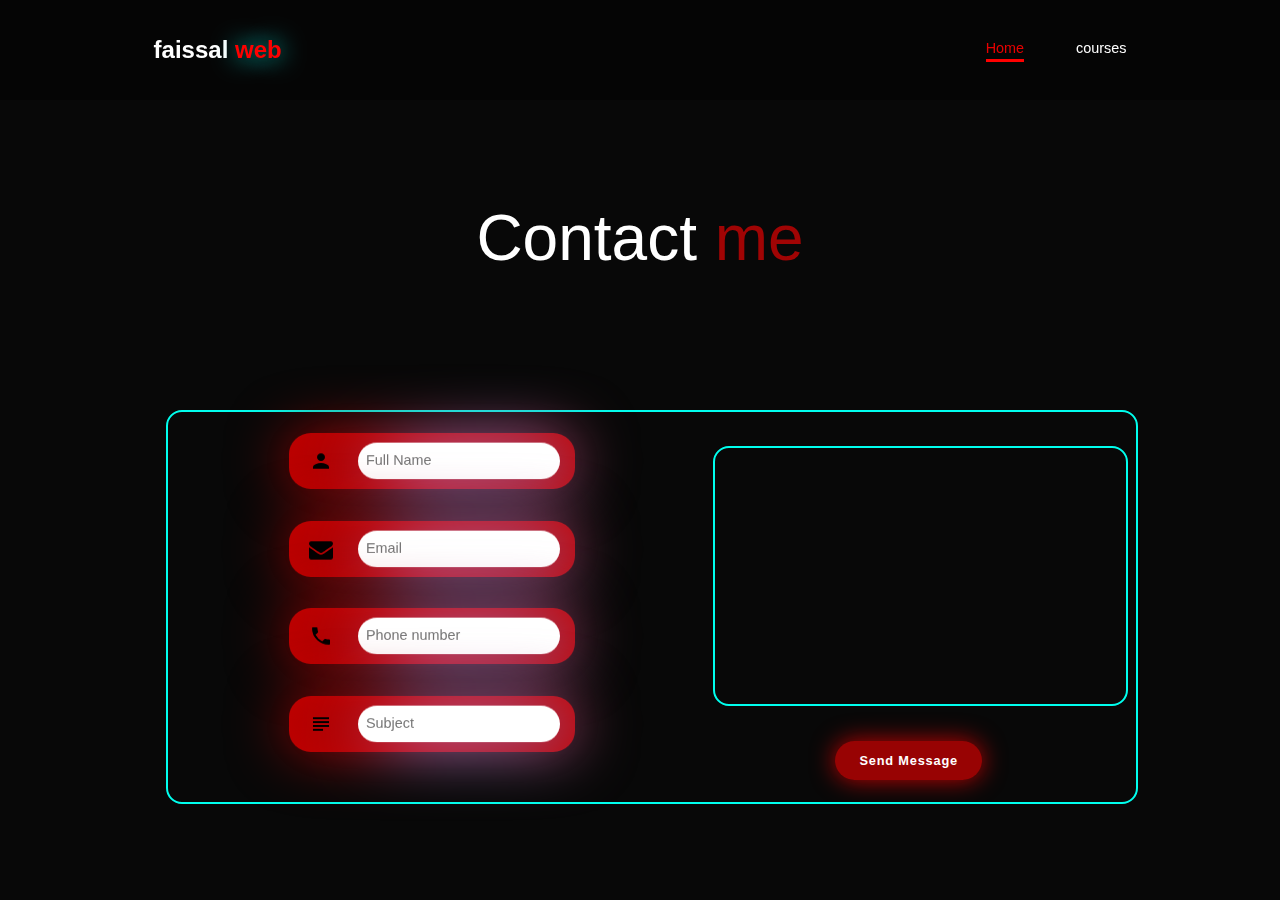
==== commit 56c863b8: "Add files via upload" ====
--- a/contact.html
+++ b/contact.html
@@ -40,7 +40,7 @@
     <nav class="navbar" id="navbar">
         <a href="index.html" id="active" class="active">Home</a>
         <br>
-        <a href="course.html" id="">test</a>
+        <a href="courses.html" id="">courses</a>
        
        
 
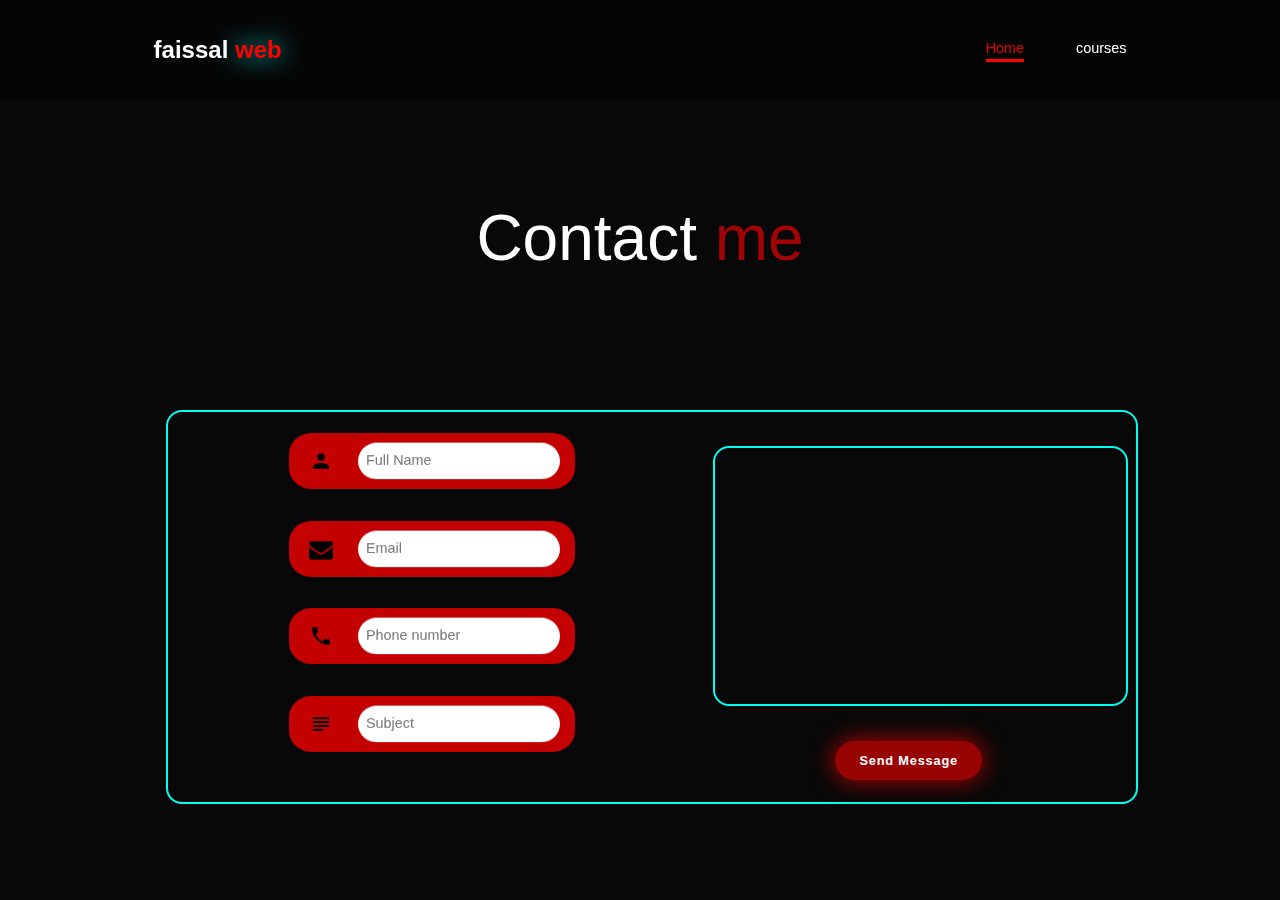
==== commit 5391d39a: "Update contact.html" ====
--- a/contact.html
+++ b/contact.html
@@ -7,7 +7,7 @@
     <link rel="stylesheet" href="https://cdnjs.cloudflare.com/ajax/libs/font-awesome/4.7.0/css/font-awesome.min.css">
     <link rel="stylesheet" href="https://www.w3schools.com/w3css/4/w3.css">
 <link rel="stylesheet" href="https://fonts.googleapis.com/icon?family=Material+Icons">
-    <link rel="stylesheet" href="style css/style.css">
+    <link rel="stylesheet" href="style.css">
 </head>
 
 
@@ -129,4 +129,4 @@
     </script>
 
 </body>
-</html>+</html>
--- a/style.css
+++ b/style.css
@@ -0,0 +1,1835 @@
+* {
+  margin: 0;
+  padding: 0;
+  box-sizing: border-box;
+  text-decoration: none;
+  border: none;
+  outline: none;
+  scroll-behavior: smooth;
+  font-family: "Poppins", sans-serif;
+}
+
+:root {
+  --bg-color: #080808;
+  --second-bg-color: #131313;
+  --text-color: white;
+  --main-color: #00ffee;
+}
+
+
+html {
+  font-size: 60%;
+  overflow-x: hidden;
+ 
+}
+
+body {
+  /* cursor: url("../Demon Slayer.jpg") , auto; */
+  
+  background: var(--bg-color);
+  color: var(--text-color);
+}
+
+
+
+
+
+#preloader {
+  position: fixed;
+  width: 100%;
+  height: 100%;
+  background-color: #000000;
+  /* يمكنك تغيير اللون */
+  display: flex;
+  justify-content: center;
+  align-items: center;
+  z-index: 9999;
+  /* تأكد من أن العنصر فوق كل المحتويات */
+}
+
+/* تنسيق الأنميشن */
+
+/* From Uiverse.io by Nawsome */
+.loader {
+  position: absolute;
+  top: 50%;
+  left: 50%;
+  z-index: 10;
+  width: 160px;
+  height: 100px;
+  margin-left: -80px;
+  margin-top: -50px;
+  border-radius: 5px;
+  background: #1e3f57;
+  animation: dot1_ 3s cubic-bezier(0.55, 0.3, 0.24, 0.99) infinite;
+}
+
+.loader:nth-child(2) {
+  z-index: 11;
+  width: 150px;
+  height: 90px;
+  margin-top: -45px;
+  margin-left: -75px;
+  border-radius: 3px;
+  background: #3c517d;
+  animation-name: dot2_;
+}
+
+.loader:nth-child(3) {
+  z-index: 12;
+  width: 40px;
+  height: 20px;
+  margin-top: 50px;
+  margin-left: -20px;
+  border-radius: 0 0 5px 5px;
+  background: #6bb2cd;
+  animation-name: dot3_;
+}
+
+@keyframes dot1_ {
+
+  3%,
+  97% {
+    width: 160px;
+    height: 100px;
+    margin-top: -50px;
+    margin-left: -80px;
+  }
+
+  30%,
+  36% {
+    width: 80px;
+    height: 120px;
+    margin-top: -60px;
+    margin-left: -40px;
+  }
+
+  63%,
+  69% {
+    width: 40px;
+    height: 80px;
+    margin-top: -40px;
+    margin-left: -20px;
+  }
+}
+
+@keyframes dot2_ {
+
+  3%,
+  97% {
+    height: 90px;
+    width: 150px;
+    margin-left: -75px;
+    margin-top: -45px;
+  }
+
+  30%,
+  36% {
+    width: 70px;
+    height: 96px;
+    margin-left: -35px;
+    margin-top: -48px;
+  }
+
+  63%,
+  69% {
+    width: 32px;
+    height: 60px;
+    margin-left: -16px;
+    margin-top: -30px;
+  }
+}
+
+@keyframes dot3_ {
+
+  3%,
+  97% {
+    height: 20px;
+    width: 40px;
+    margin-left: -20px;
+    margin-top: 50px;
+  }
+
+  30%,
+  36% {
+    width: 8px;
+    height: 8px;
+    margin-left: -5px;
+    margin-top: 49px;
+    border-radius: 8px;
+  }
+
+  63%,
+  69% {
+    width: 16px;
+    height: 4px;
+    margin-left: -8px;
+    margin-top: -37px;
+    border-radius: 10px;
+  }
+}
+
+
+.header {
+  position: fixed;
+  top: 0;
+  left: 0;
+  width: 100%;
+  padding: 4rem 12% 4rem;
+  background: rgba(0, 0, 0, 0.3);
+  backdrop-filter: blur(10px);
+  display: flex;
+  justify-content: space-between;
+  align-items: center;
+  z-index: 5;
+  
+}
+
+
+
+
+
+
+
+
+.logo {
+  font-size: 3rem;
+  color: var(--text-color);
+  font-weight: 800;
+  cursor: pointer;
+  transition: 0.3s ease;
+}
+
+.logo:hover {
+  transform: scale(1.1);
+}
+
+.logo span {
+  text-shadow: 0 0 25px var(--main-color);
+}
+
+.navbar a {
+  display: inline-flex;
+  font-size: 1.8rem;
+  color: var(--text-color);
+  margin-left: 4rem;
+  font-weight: 500;
+  transition: 0.3s ease;
+  border-bottom: 3px solid transparent;
+}
+
+
+.navbar {
+  display: flex;
+  /* لجعل العناصر تصطف أفقيًا */
+  justify-content: space-around;
+  /* توزيع المسافة بالتساوي بين العناصر */
+  align-items: center;
+  /* محاذاة العناصر عموديًا */
+  gap: 10px;
+  /* مسافة بين الروابط */
+}
+
+
+
+.navbar a:hover,
+.navbar a.active {
+  color: rgba(255, 0, 0, 0.908);
+  border-bottom: 3px solid red;
+}
+
+#menu-icon {
+  font-size: 3.6rem;
+  color: var(--main-color);
+  display: none;
+
+}
+
+section {
+  min-height: 100vh;
+  padding: 10rem 12% 10rem;
+
+}
+
+
+
+.button-container {
+  display: none;
+}
+
+
+
+
+
+
+.Home {
+  display: flex;
+  text-align: center;
+  align-items: center;
+  justify-content: center;
+  gap: 15rem;
+
+}
+
+
+#background-vd{
+  justify-content: center;
+  align-items: center;
+  position: fixed;
+  top: 0;
+  left: 0;
+  width: 100%;
+  height: 100%;
+  object-fit: cover;
+  z-index: -10;
+}
+
+
+.home-content {
+  
+  display: flex;
+  flex-direction: column;
+  align-items: center;
+  text-align: center;
+  justify-content: center;
+  margin-top: 3rem;
+
+}
+
+span {
+  color: rgba(161, 4, 4, 0.998);
+}
+
+.logo span {
+  color: rgb(255, 0, 0);
+}
+
+.home-content h3 {
+  
+  font-size: 3.5rem;
+
+
+}
+
+.home-content h1 {
+  font-size: 7rem;
+  font-weight: 700;
+  margin-top: 1.5rem;
+  line-height: 1;
+
+}
+
+
+
+
+.loader2 {
+  color: #ffffff;
+  font-family: "Poppins",sans-serif;
+  font-weight: 500;
+  font-size: 25px;
+  -webkit-box-sizing: content-box;
+  box-sizing: content-box;
+  height: 40px;
+  padding: 10px 10px;
+  display: -webkit-box;
+  display: -ms-flexbox;
+  display: flex;
+  border-radius: 8px;
+}
+
+.words {
+  overflow: hidden;
+}
+
+.word {
+  display: block;
+  height: 100%;
+  font-weight: 800;
+  padding-left: 6px;
+  color: #1900ff;
+  animation: cycle-words 5s infinite;
+}
+
+@keyframes cycle-words {
+  10% {
+    -webkit-transform: translateY(-105%);
+    transform: translateY(-105%);
+  }
+
+  25% {
+    -webkit-transform: translateY(-100%);
+    transform: translateY(-100%);
+  }
+
+  35% {
+    -webkit-transform: translateY(-205%);
+    transform: translateY(-205%);
+  }
+
+  50% {
+    -webkit-transform: translateY(-200%);
+    transform: translateY(-200%);
+  }
+
+  60% {
+    -webkit-transform: translateY(-305%);
+    transform: translateY(-305%);
+  }
+
+  75% {
+    -webkit-transform: translateY(-300%);
+    transform: translateY(-300%);
+  }
+
+  85% {
+    -webkit-transform: translateY(-405%);
+    transform: translateY(-405%);
+  }
+
+  100% {
+    -webkit-transform: translateY(-400%);
+    transform: translateY(-400%);
+  }
+}
+
+
+
+
+.home-img {
+
+  border-radius: 50%;
+  animation: animation1 2s ease-out;
+  
+}
+
+.home-img img {
+  position: relative;
+  top: 3rem;
+  width: 32vw;
+  border-radius: 50%;
+  box-shadow: 0 0 25px red;
+  cursor: pointer;
+  transition: 0.4s ease-in-out;
+}
+
+
+.home-img img:hover {
+  box-shadow: 0 0 25px rgb(0, 0, 0),
+    0 0 50px red,
+    0 0 100px red;
+}
+
+.home-content p {
+  font-size: 1.5rem;
+  font-weight: 500;
+  line-height: 1.8;
+  max-width: 1000px;
+
+}
+
+
+.home-content p::selection {
+  color: red;
+}
+
+
+.social-icons a {
+  display: inline-flex;
+  justify-content: center;
+  align-items: center;
+  width: 4.5rem;
+  height: 4.5rem;
+  background: transparent;
+  border: 2px solid rgba(110, 53, 53, 0.974);
+  font-size: 2.5rem;
+  border-radius: 50%;
+  color: rgba(255, 0, 0, 0.707);
+  margin: 3rem 1.5rem 3rem 0;
+  transition: 0.3s ease-in-out;
+}
+
+
+.social-icons a:hover {
+  color: red;
+  transform: scale(1.3)translateY(-5px);
+  box-shadow: 0 0 25px var(--main-color);
+  background-color: var(--main-color);
+}
+
+.btn {
+  display: inline-block;
+  padding: 1rem 2.8rem;
+
+  background: rgba(255, 0, 0, 0.586);
+  box-shadow: 0 0 25px rgba(255, 0, 0, 0.753);
+  border-radius: 4rem;
+  font-size: 1.6rem;
+  color: rgb(255, 255, 255);
+  border: 2px solid transparent;
+  letter-spacing: 0.1rem;
+  font-weight: 600;
+  transition: 0.3s ease-in-out;
+  cursor: pointer;
+}
+
+.btn:hover {
+  transform: scale(1.05);
+  box-shadow: 0 0 50px red;
+}
+
+.btn-group {
+  display: flex;
+  align-items: center;
+  gap: 1.5rem;
+}
+
+.btn-group a:nth-of-type(2) {
+  background-color: black;
+  color: var(--main-color);
+  border: 2px solid var(--main-color);
+  box-shadow: 0 0 25px transparent;
+}
+
+.btn-group a:nth-last-of-type(2):hover {
+  box-shadow: 0 0 25px var(--main-color);
+  background-color: var(--main-color);
+  color: black;
+}
+
+/* .text-animation {
+  font-size: 34px;
+  font-weight: 600;
+  min-width: 280px;
+}
+
+.text-animation span {
+  position: relative;
+}
+
+.text-animation span::before {
+  content: "web developer";
+  color: var(--main-color);
+  animation: words 20s infinite;
+}
+
+.text-animation span::after {
+  content: "";
+  background-color: var(--bg-color);
+  position: absolute;
+  width: calc(100% + 8px);
+  height: 100%;
+  border-left: 3px solid var(--bg-color);
+  right: -8px;
+  animation: cursor 0.6s infinite, typing 20s steps(14) infinite;
+}
+
+@keyframes cursor {
+  to {
+    border-left: 2px solid var(--main-color);
+  }
+}
+
+@keyframes words {
+
+  0%,
+  20% {
+    content: "Front-end devloper";
+  }
+
+  21%,
+  40% {
+    content: "Web Designer";
+  }
+
+  41%,
+  60% {
+    content: "UI / UX Designer";
+  }
+
+  61%,
+  80% {
+    content: "Web Developer";
+  }
+
+  81%,
+  100% {
+    content: "Cyber security";
+  }
+}
+
+
+@keyframes typing {
+
+  10%,
+  15%,
+  30%,
+  35%,
+  50%,
+  55%,
+  70%,
+  75%,
+  90%,
+  95% {
+    width: 0;
+  }
+
+  5%,
+  20%,
+  25%,
+  40%,
+  45%,
+  60%,
+  65%,
+  80%,
+  85% {
+    width: calc(100% + 8px);
+  }
+}
+ */
+
+
+.custom-shape-divider-bottom-1737232405 {
+  position: absolute;
+  bottom: 0;
+  left: 0;
+  width: 100%;
+  overflow: hidden;
+  line-height: 0;
+  transform: rotate(180deg);
+}
+
+.custom-shape-divider-bottom-1737232405 svg {
+  position: relative;
+  display: block;
+  width: calc(100% + 1.3px);
+  height: 129px;
+  transform: rotateY(180deg);
+}
+
+.custom-shape-divider-bottom-1737232405 .shape-fill {
+  fill: var(--second-bg-color);
+}
+
+
+
+
+
+.heading {
+  font-size: 8rem;
+  text-align: center;
+  padding: 100px 15px;
+}
+
+.education {
+  padding: 100px 15px;
+  background: var(--second-bg-color);
+}
+
+.education h2 {
+  margin-bottom: 5rem;
+
+}
+
+.timeline-items {
+  max-width: 1200px;
+  margin: auto;
+  display: flex;
+  flex-wrap: wrap;
+  position: relative;
+
+}
+
+.timeline-items::before {
+  content: "";
+  position: absolute;
+  width: 5px;
+  height: 100%;
+  background-color: var(--main-color);
+  left: calc(50% - 1px);
+
+}
+
+.timeline-item {
+  margin-bottom: 40px;
+  width: 100%;
+  position: relative;
+}
+
+.timeline-item:last-child {
+  margin-bottom: 0;
+
+}
+
+.timeline-item:nth-child(odd) {
+  padding-right: calc(50% + 30px);
+  text-align: right;
+}
+
+.timeline-item:nth-child(even) {
+  padding-left: calc(50% + 30px);
+
+}
+
+.timeline-dot {
+  height: 21px;
+  width: 21px;
+  background-color: var(--main-color);
+  box-shadow: 0 0 25px var(--main-color),
+    0 0 50px var(--main-color);
+  position: absolute;
+  left: calc(50% - 8px);
+  border-radius: 50%;
+  top: 10px;
+}
+
+.timeline-date {
+  font-size: 20px;
+  font-weight: 800;
+  color: white;
+  margin: 6px 0 15px;
+}
+
+.timeline-content {
+  background-color: var(--bg-color);
+  border: 3px solod var(--main-color);
+  padding: 30px 50px;
+  border-radius: 4rem;
+  box-shadow: 0 0 10px var(--main-color);
+  cursor: pointer;
+  transition: 0.3s ease-in-out;
+
+}
+
+.timeline-content:hover {
+  transform: scale(1.05);
+  box-shadow: 0 0 25px red;
+}
+
+.timeline-content h3 {
+  font-size: 20px;
+  color: white;
+  margin: 0 0 10px;
+  font-weight: 500;
+}
+
+.timeline-content p {
+  color: wheat;
+  font-size: 16px;
+  font-weight: 300;
+  line-height: 22px;
+
+}
+
+::-webkit-scrollba {
+  width: 15px;
+}
+
+::-webkit-scrollbar-thumb {
+  background-color: var(--main-color);
+}
+
+::-webkit-scrollbar-track {
+  background-color: var(--bg-colorg);
+  width: 50px;
+
+}
+
+
+.services {
+  background: var(--second-bg-color);
+  color: black;
+
+}
+
+.services h2 {
+  margin-bottom: 5rem;
+  color: wheat;
+}
+
+.services-container {
+  display: grid;
+  grid-template-columns: repeat(2, 1fr);
+  align-items: center;
+  gap: 2.5rem;
+  animation: animation2 2s ease-out;
+}
+
+
+
+
+
+
+
+
+.service-box {
+  background-color: var(--main-color);
+  height: 300px;
+  border-radius: 3rem;
+  border: 5px solid transparent;
+  cursor: pointer;
+  transition: 0.4s ease-in-out;
+}
+
+
+.service-box:hover {
+  background: white;
+  color: black;
+  box-shadow: 30px red;
+  transform: scale(1.03);
+}
+
+.service-box .service-info {
+  display: flex;
+  flex-direction: column;
+  text-align: left;
+  max-height: 200px;
+  justify-content: left;
+  align-items: baseline;
+  padding: 5rem 5rem;
+}
+
+.service-info h4 {
+  font-size: 3rem;
+  font-weight: 800;
+  line-height: 2;
+}
+
+.service-info p {
+  font-size: 1.6rem;
+  font-weight: 600;
+  max-height: 100px;
+  line-height: 1.7;
+  margin: auto;
+}
+
+
+
+
+@keyframes animation1{
+
+  0%{
+      transform: translateX(200px);
+  }
+  100%{
+      transform: translateX(0);
+  }
+
+}
+
+
+@keyframes animation2{
+
+  0%{
+      transform: translateY(200px);
+  }
+  100%{
+      transform: translateY(0);
+  }
+
+}
+
+
+
+
+
+
+.github{
+  justify-content: center;
+  text-align: center;
+  background-color: #000;
+ 
+}
+
+
+/* From Uiverse.io by Smit-Prajapati */ 
+.loader-git {
+  --size: 150px;
+  --duration: 2s;
+  --logo-color: grey;
+  --background: linear-gradient(
+    0deg,
+    rgba(50, 50, 50, 0.2) 0%,
+    rgba(100, 100, 100, 0.2) 100%
+  );
+  height: var(--size);
+  aspect-ratio: 1;
+  position: relative;
+}
+
+.loader-git .box {
+  position: absolute;
+  background: rgba(100, 100, 100, 0.15);
+  background: var(--background);
+  border-radius: 50%;
+  border-top: 1px solid rgba(100, 100, 100, 1);
+  box-shadow: rgba(0, 0, 0, 0.3) 0px 10px 10px -0px;
+  backdrop-filter: blur(5px);
+  animation: ripple var(--duration) infinite ease-in-out;
+}
+
+.loader-git .box:nth-child(1) {
+  inset: 40%;
+  z-index: 99;
+}
+
+.loader-git .box:nth-child(2) {
+  inset: 30%;
+  z-index: 98;
+  border-color: rgba(100, 100, 100, 0.8);
+  animation-delay: 0.2s;
+}
+
+.loader-git .box:nth-child(3) {
+  inset: 20%;
+  z-index: 97;
+  border-color: rgba(100, 100, 100, 0.6);
+  animation-delay: 0.4s;
+}
+
+.loader-git .box:nth-child(4) {
+  inset: 10%;
+  z-index: 96;
+  border-color: rgba(100, 100, 100, 0.4);
+  animation-delay: 0.6s;
+}
+
+.loader .box:nth-child(5) {
+  inset: 0%;
+  z-index: 95;
+  border-color: rgba(100, 100, 100, 0.2);
+  animation-delay: 0.8s;
+}
+
+.loader-git .logo {
+  position: absolute;
+  inset: 0;
+  display: grid;
+  place-content: center;
+  padding: 30%;
+}
+
+.loader-git .logo svg {
+  fill: var(--logo-color);
+  width: 100%;
+  animation: color-change var(--duration) infinite ease-in-out;
+}
+
+@keyframes ripple {
+  0% {
+    transform: scale(1);
+    box-shadow: rgba(0, 0, 0, 0.3) 0px 10px 10px -0px;
+  }
+  50% {
+    transform: scale(1.3);
+    box-shadow: rgba(0, 0, 0, 0.3) 0px 30px 20px -0px;
+  }
+  100% {
+    transform: scale(1);
+    box-shadow: rgba(0, 0, 0, 0.3) 0px 10px 10px -0px;
+  }
+}
+
+@keyframes color-change {
+  0% {
+    fill: var(--logo-color);
+  }
+  50% {
+    fill: white;
+  }
+  100% {
+    fill: var(--logo-color);
+  }
+}
+
+
+
+.img-github {
+
+
+  margin: auto;
+  display: flex;
+  flex-wrap: wrap;
+  gap: 4rem;
+  justify-content: center;
+  align-items: center;
+
+  text-align: center;
+
+
+}
+
+
+/* الحاوية الرئيسية */
+.img-github {
+  display: grid;
+  grid-template-columns: repeat(auto-fit, minmax(300px, 1fr));
+  /* شبكة متجاوبة */
+  gap: 10px;
+  /* المسافة بين الصور */
+  padding: 20px;
+  width: 90%;
+  max-width: 1200px;
+}
+
+
+
+
+
+
+
+/* الصور */
+.img-github img {
+  width: 100%;
+  height: auto;
+
+  box-shadow: 0 4px 8px rgba(0, 0, 0, 0.2);
+  /* تأثير الظل */
+  transition: transform 0.3s, box-shadow 0.3s;
+}
+
+/* تأثير عند التحويم */
+.img-github img:hover {
+  transform: scale(1.05);
+  /* تكبير الصورة قليلاً */
+  box-shadow: 0 6px 12px rgba(0, 0, 0, 0.3);
+}
+
+.card-id567 {
+  width: 160px;
+  height: 160px;
+  background: rgb(22, 22, 22);
+  color: white;
+  border-radius: 1rem;
+  padding: 1rem;
+  position: relative;
+  display: flex;
+  justify-content: center;
+  align-items: center;
+  transition: 300ms ease;
+  animation: 8s thumb-thumb infinite;
+}
+
+.card-id567 svg path {
+  transition: 300ms ease;
+  opacity: 0;
+}
+
+.bold-567 {
+  font-weight: bold;
+}
+
+.creator-points {
+  width: 3.25rem;
+  height: 3rem;
+  color: rgb(167 139 250);
+  /* w-5 h-5 mr-2 text-indigo-400 */
+}
+
+.blurry-splash {
+  position: absolute;
+  inset: 0;
+  width: 60px;
+  margin: 0 auto;
+  height: 60px;
+  border-radius: 1rem;
+  z-index: -1;
+  opacity: 70%;
+  filter: blur(15px);
+  background: linear-gradient(120deg, rgba(167, 139, 250, 0.24), rgba(167, 139, 250, 0.384), rgba(167, 139, 250, 0.226));
+}
+
+.prompt-id567 {
+  position: absolute;
+  color: rgb(173, 173, 173);
+  text-align: center;
+}
+
+.really-small-text {
+  text-align: center;
+  width: 100%;
+  position: absolute;
+  font-size: 8px;
+  margin-top: 28px;
+  opacity: 0.5;
+}
+
+.card-id567:hover {
+  cursor: none;
+  background-color: white;
+}
+
+.card-id567:hover .prompt-id567 {
+  transform: scale(1.05);
+  transition: 300ms ease;
+  opacity: 0;
+}
+
+.token-container {
+  animation: 2s spinny-token-yayyy infinite;
+  margin-bottom: 10px;
+}
+
+.prompt-id567 svg path {
+  stroke: none;
+  opacity: 1;
+}
+
+.card-id567:hover svg path {
+  opacity: 1;
+}
+
+@keyframes spinny-token-yayyy {
+  0% {
+    transform: perspective(200px) rotateY(0deg);
+  }
+
+  100% {
+    transform: perspective(200px) rotateY(360deg);
+  }
+}
+
+@keyframes thumb-thumb {
+
+  0%,
+  10%,
+  100% {
+    transform: scale(100%);
+  }
+
+  5% {
+    transform: scale(103%);
+  }
+
+  7% {
+    transform: scale(97%);
+  }
+}
+
+.testimonials {
+  background: var(--bg-color);
+}
+
+.testimonials-box {
+  background-size: cover;
+  display: flex;
+  align-items: center;
+  justify-content: center;
+  flex-direction: column;
+}
+
+.testimonials .heading {
+  margin-bottom: 5rem;
+}
+
+.testimonials-box img {
+  width: 25rem;
+  border-radius: 50%;
+  border: 1px solid var(--main-color);
+
+}
+
+
+/* From Uiverse.io by JaydipPrajapati1910 */
+.button {
+  width: 140px;
+  height: 40px;
+  display: flex;
+  align-items: center;
+  justify-content: center;
+  gap: 10px;
+  padding: 0px 15px;
+  background-color: red;
+  border-radius: 10px;
+  border: none;
+  color: white;
+  position: relative;
+  cursor: pointer;
+  font-weight: 900;
+  transition-duration: .2s;
+  background: linear-gradient(0deg, #000, #272727);
+}
+
+.button:before,
+.button:after {
+  content: '';
+  position: absolute;
+  left: -2px;
+  top: -2px;
+  border-radius: 10px;
+  background: linear-gradient(45deg, #fb0094, #0000ff, #00ff00, #ffff00, #ff0000, #fb0094,
+      #0000ff, #00ff00, #ffff00, #ff0000);
+  background-size: 400%;
+  width: calc(100% + 4px);
+  height: calc(100% + 4px);
+  z-index: -1;
+  animation: steam 20s linear infinite;
+}
+
+@keyframes steam {
+  0% {
+    background-position: 0 0;
+  }
+
+  50% {
+    background-position: 400% 0;
+  }
+
+  100% {
+    background-position: 0 0;
+  }
+}
+
+.button:after {
+  filter: blur(50px);
+}
+
+
+
+
+.wrapper {
+  display: grid;
+  grid-template-columns: repeat(3, 1fr);
+  gap: 3rem;
+}
+
+.testimonial-item {
+  min-height: 550px;
+  max-width: 450px;
+  background: rgba(0, 0, 0, 0.7);
+  border: 3px solid rgba(255, 255, 255, 0.322);
+  border-radius: 2rem;
+  margin: 0 2rem;
+  padding: 30px 60px;
+  cursor: pointer;
+  display: flex;
+  flex-direction: column;
+  align-items: center;
+  justify-content: center;
+  text-align: center;
+  gap: 1.5rem;
+  color: white;
+  transition: 0.4s ease-in-out;
+}
+
+.testimonial-item:hover {
+  border: 3px solid var(--main-color);
+  transform: translateY(-10px)scale(1.03);
+  box-shadow: 0 0 50px red;
+}
+
+.testimonial-item h2 {
+  font-size: 2.8rem;
+}
+
+.testimonial-item p {
+  font-size: 1.3rem;
+}
+
+
+.cta {
+  position: relative;
+  margin: auto;
+  padding: 12px 18px;
+  transition: all 0.2s ease;
+  border: none;
+  background: none;
+  cursor: pointer;
+}
+
+.cta:before {
+  content: "";
+  position: absolute;
+  top: 0;
+  left: 0;
+  display: block;
+  border-radius: 50px;
+  background: #b1dae7;
+  width: 45px;
+  height: 45px;
+  transition: all 0.3s ease;
+}
+
+.cta span {
+  position: relative;
+  font-family: "Ubuntu", sans-serif;
+  font-size: 18px;
+  font-weight: 700;
+  letter-spacing: 0.05em;
+  color: #234567;
+}
+
+.cta svg {
+  position: relative;
+  top: 0;
+  margin-left: 10px;
+  fill: none;
+  stroke-linecap: round;
+  stroke-linejoin: round;
+  stroke: #234567;
+  stroke-width: 2;
+  transform: translateX(-5px);
+  transition: all 0.3s ease;
+}
+
+.cta:hover:before {
+  width: 100%;
+  background: #b1dae7;
+}
+
+.cta:hover svg {
+  transform: translateX(0);
+}
+
+.cta:active {
+  transform: scale(0.95);
+}
+
+
+
+
+
+
+.btn-conteiner {
+  display: flex;
+  justify-content: center;
+  --color-text: #ffffff;
+  --color-background: #000000a1;
+  --color-outline: #ff145b80;
+  --color-shadow: #00000080;
+}
+
+.btn-content {
+  display: flex;
+  align-items: center;
+  padding: 5px 30px;
+  text-decoration: none;
+  font-family: 'Poppins', sans-serif;
+  font-weight: 600;
+  font-size: 30px;
+  color: var(--color-text);
+  background: var(--color-background);
+  transition: 1s;
+  border-radius: 100px;
+  box-shadow: 0 0 0.2em 0 var(--color-background);
+}
+
+.btn-content:hover, .btn-content:focus {
+  transition: 0.5s;
+  -webkit-animation: btn-content 1s;
+  animation: btn-content 1s;
+  outline: 0.1em solid transparent;
+  outline-offset: 0.2em;
+  box-shadow: 0 0 0.4em 0 var(--color-background);
+}
+
+.btn-content .icon-arrow {
+  transition: 0.5s;
+  margin-right: 0px;
+  transform: scale(0.6);
+}
+
+.btn-content:hover .icon-arrow {
+  transition: 0.5s;
+  margin-right: 25px;
+}
+
+.icon-arrow {
+  width: 20px;
+  margin-left: 15px;
+  position: relative;
+  top: 6%;
+}
+  
+/* SVG */
+#arrow-icon-one {
+  transition: 0.4s;
+  transform: translateX(-60%);
+}
+
+#arrow-icon-two {
+  transition: 0.5s;
+  transform: translateX(-30%);
+}
+
+.btn-content:hover #arrow-icon-three {
+  animation: color_anim 1s infinite 0.2s;
+}
+
+.btn-content:hover #arrow-icon-one {
+  transform: translateX(0%);
+  animation: color_anim 1s infinite 0.6s;
+}
+
+.btn-content:hover #arrow-icon-two {
+  transform: translateX(0%);
+  animation: color_anim 1s infinite 0.4s;
+}
+
+
+@keyframes color_anim {
+  0% {
+    fill: white;
+  }
+
+  50% {
+    fill: var(--color-background);
+  }
+
+  100% {
+    fill: white;
+  }
+}
+
+/* Button animations */
+@-webkit-keyframes btn-content {
+  0% {
+    outline: 0.2em solid var(--color-background);
+    outline-offset: 0;
+  }
+}
+
+@keyframes btn-content {
+  0% {
+    outline: 0.2em solid var(--color-background);
+    outline-offset: 0;
+  }
+}
+
+
+
+
+
+
+
+
+#star {
+  color: gold;
+  font-size: 2rem;
+}
+
+.contact {
+  background-color: var(--bg-color);
+
+}
+
+.contact h2 {
+  margin-bottom: 3rem;
+  color: white;
+
+}
+
+.contact form {
+  display: flex;
+  align-items: center;
+  justify-content: center;
+  gap: 3rem;
+  margin: 5rem auto;
+  text-align: center;
+}
+
+.contact form .input-box {
+  display: flex;
+  justify-content: center;
+  flex-wrap: wrap;
+}
+
+
+
+
+
+
+
+
+.input__container {
+  display: flex;
+  margin-bottom: 30px;
+  gap: 2.5rem;
+  position: relative;
+  background: rgba(255, 0, 0, 0.76);
+  padding: 10px 15px;
+
+  justify-content: center;
+  align-items: center;
+
+  border-radius: 22px;
+  max-width: 400px;
+  transition: transform 400ms;
+  transform-style: preserve-3d;
+  transform: rotateX(15deg);
+  perspective: 500px;
+}
+
+
+.input__container:hover {
+  transform: rotateX(15deg);
+
+}
+
+
+
+.shadow__input {
+  content: "";
+  position: absolute;
+  width: 100%;
+  height: 100%;
+  left: 0;
+  bottom: 0;
+  z-index: -1;
+  filter: blur(30px);
+  border-radius: 20px;
+ 
+}
+
+.input__button__shadow {
+  cursor: pointer;
+  border: none;
+  background: none;
+  transition: transform 400ms, 400ms;
+  display: flex;
+  justify-content: center;
+  align-items: center;
+  border-radius: 12px;
+  padding: 5px;
+}
+
+.input__button__shadow:hover {
+  background: rgba(255, 255, 255, 0.411);
+}
+
+.input__search {
+  width: 100%;
+  border-radius: 20px;
+  outline: none;
+  border: none;
+  padding: 8px;
+  position: relative;
+}
+
+
+
+.contact form,
+.contact form textarea {
+  width: 100%;
+  padding: 2.5rem;
+  font-size: 1.8rem;
+  color: var(--text-color);
+  background: var(--bg-color);
+  border-radius: 2rem;
+  border: 2px solid var(--main-color);
+  margin: 1.5rem;
+  resize: none;
+
+}
+
+.contact form .btn {
+  margin-top: 2rem;
+
+}
+
+.footer {
+  position: relative;
+  bottom: 0;
+  width: 100%;
+  padding: 40px 0;
+  background-color: var(--second-bg-color);
+
+}
+
+.footer .social {
+  text-align: center;
+  padding-bottom: 25px;
+  color: var(--main-color);
+}
+
+.footer .social a {
+  font-size: 25px;
+  color: var(--main-color);
+  border: 2px solid var(--main-color);
+  width: 42px;
+  height: 42px;
+  line-height: 42px;
+  display: inline-block;
+  text-align: center;
+  border-radius: 50%;
+  margin: 0 10px;
+  transition: 0.3s ease-in-out;
+}
+
+.footer .social a:hover {
+  transform: scale(1.2)translateY(-10px);
+  background-color: red;
+  color: black;
+  box-shadow: 0 0 25px red;
+}
+
+.footer ul {
+  margin-top: 0;
+  padding: 0;
+  font-size: 18px;
+  line-height: 1.6;
+  margin-bottom: 0;
+  text-align: center;
+}
+
+.footer ul li a {
+  color: white;
+  border-bottom: 3px solid transparent;
+  transition: 0.3s ease-in-out;
+
+}
+
+.footer img {
+
+  mix-blend-mode: screen;
+  width: 25rem;
+
+}
+
+
+
+.footer ul li a:hover {
+  border-bottom: 3px solid var(--main-color);
+}
+
+.footer ul li {
+  display: inline-block;
+  padding: 0 15px;
+}
+
+.footer .copyright {
+  margin-top: 50px;
+  text-align: center;
+  font-size: 16px;
+  color: white;
+}
+
+
+
+@media(max-width:1285px) {
+  html {
+    font-size: 50%;
+  }
+
+  .services-container {
+    padding-bottom: 7rem;
+    grid-template-columns: repeat(2, 1fr);
+    margin: 0 5rem;
+  }
+
+
+
+
+
+}
+
+
+
+@media(max-width:991px) {
+  header {
+    padding: 2rem 3%;
+  }
+
+  section {
+    padding: 10rem 3% 2rem;
+  }
+
+
+  .custom-shape-divider-bottom-1737232405 svg{
+    display: none;
+  }
+
+
+  
+
+
+  .timeline-items::before {
+    left: 7px;
+  }
+
+  .timeline-item:nth-child(odd) {
+    padding-right: 0;
+    text-align: left;
+  }
+
+  .timeline-item:nth-child(odd),
+  .timeline-item:nth-child(even) {
+    padding-left: 37px;
+
+  }
+
+  .timeline-dot {
+    left: 0;
+  }
+
+  .services {
+    padding-bottom: 7rem;
+  }
+
+  .testimonials .wrapper {
+    grid-template-columns: repeat(1, 1fr);
+
+  }
+
+  .contact form {
+    flex-direction: column;
+  }
+
+  .footer {
+    padding: 2rem 3%;
+  }
+
+}
+
+
+@media(max-width:859px) {
+  #menu-icon {
+    display: block;
+  }
+
+  .navbar {
+    position: absolute;
+    top: 100%;
+    right: 0;
+    width: 50%;
+    padding: 1rem 3%;
+    justify-content: space-around;
+    background: rgba(0, 0, 0, 0.8);
+    backdrop-filter: blur(20px);
+    border-bottom-left-radius: 2rem;
+    border-left: 2px solid var(--main-color);
+    display: none;
+  }
+
+
+  .navbar a {
+    margin: 0 15px;
+    text-decoration: none;
+    margin-right: 20px;
+    padding: 10px;
+  }
+
+
+
+  .header {
+    position: absolute;
+ }  
+  
+.button-container {
+  display: flex;
+  position: sticky;
+  top: 0;
+  background-color: rgba(0, 72, 144, 0.897);
+  align-items: center;
+  justify-content: space-around;
+  border-radius: 10px;
+  box-shadow: rgba(0, 0, 0, 0.35) 0px 5px 15px,
+    rgba(0, 73, 144, 0.5) 5px 10px 15px;
+  transition: all 0.5s;
+  z-index: 99;
+}
+.button-container:hover {
+  transition: all 0.5s;
+}
+
+.button2 {
+  outline: 0 !important;
+  border: 0 !important;
+  width: 40px;
+  height: 40px;
+  border-radius: 50%;
+  background-color: transparent;
+  display: flex;
+  align-items: center;
+  justify-content: center;
+  color: #fff;
+  transition: all ease-in-out 0.3s;
+  cursor: pointer;
+}
+
+.button2:hover {
+  
+  transform: translateY(-5px);
+}
+
+.icon {
+  font-size: 20px;
+}
+
+
+
+
+
+
+
+
+  .Home {
+    flex-direction: column-reverse;
+  }
+  
+
+  .home-content h3 {
+    font-size: 2.6rem;
+  }
+
+  .home-content h1 {
+    font-size: 8rem;
+    margin-top: 3rem;
+  }
+
+
+  .home-content p {
+    max-width: 600px;
+    margin: 0 auto;
+  }
+
+  .home-img img {
+    width: 56vw;
+  }
+
+  .service-box .service-info {
+    padding: 0%;
+    text-align: center;
+  }
+
+
+  .service-info p {
+    font-size: 1.5rem;
+  }
+
+
+  .services h2 {
+    margin-bottom: 3rem;
+
+  }
+
+
+  .service-info h4 {
+    text-align: center;
+    font-size: 3rem;
+  }
+
+  .services-container {
+    grid-template-columns: repeat(1, 1fr);
+  }
+
+  .contact form .input-box input,
+  .contact form textarea {
+    width: 70%;
+
+  }
+
+  .heading {
+    font-size: 7rem;
+
+  }
+
+}
+
+
+@media(max-width:360px) {
+
+  .service-info p {
+    font-size: 1.8rem;
+  }
+
+}